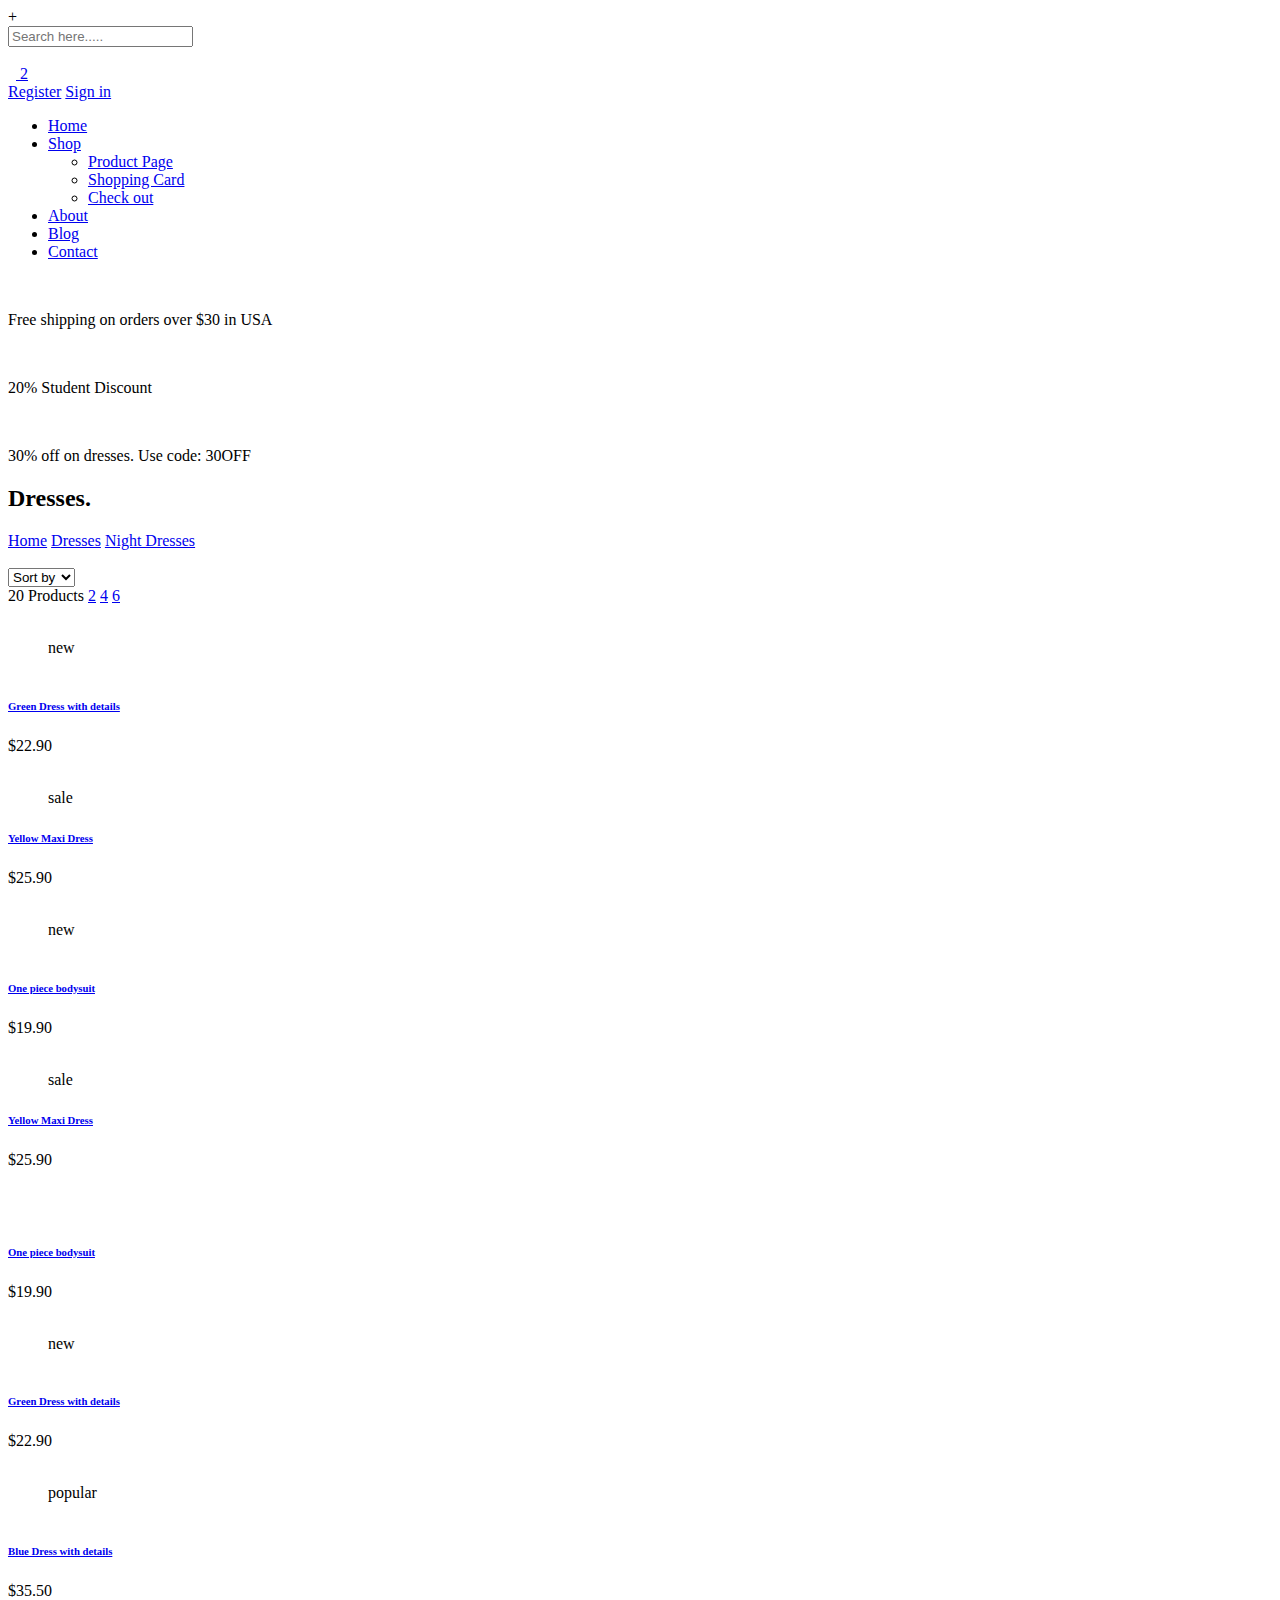
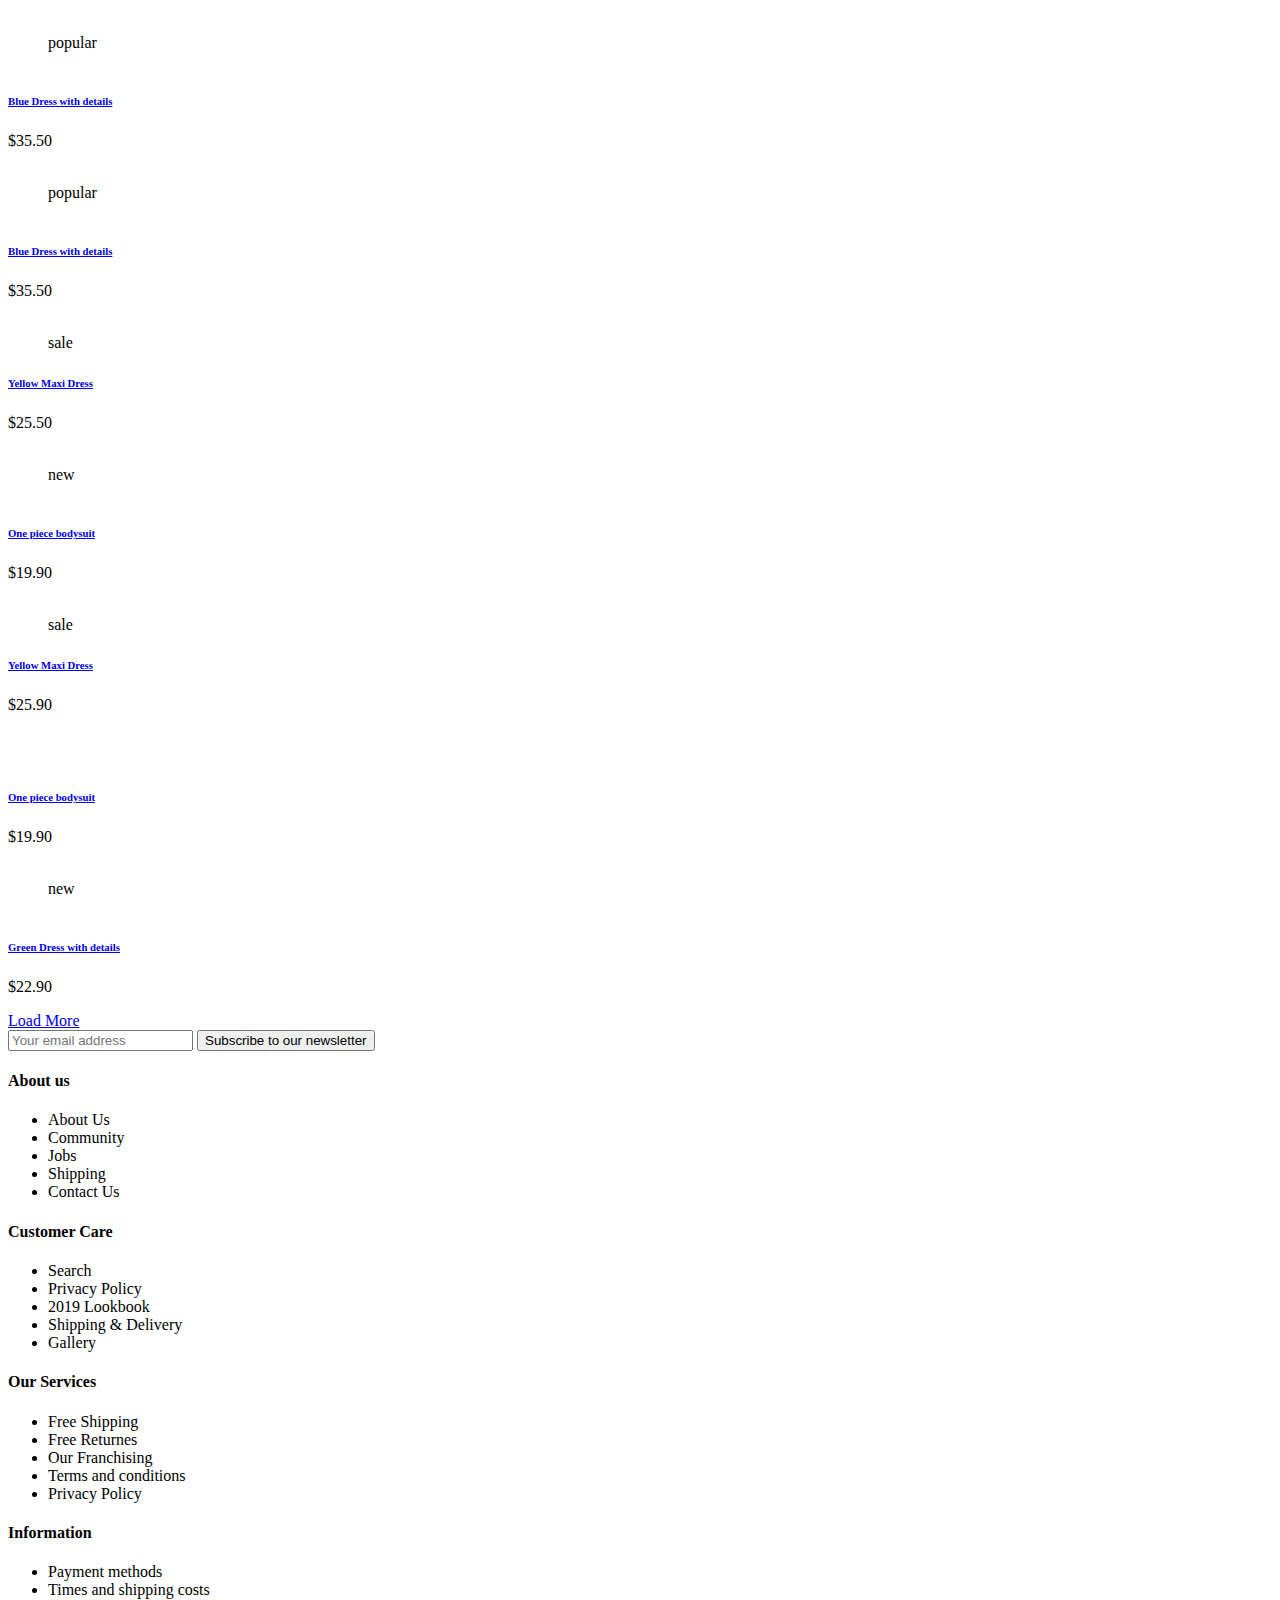
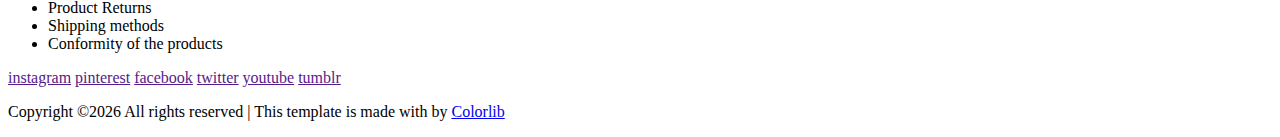
==== categories.html @ 12ed1956 "Merge pull request #2 from Hai-TranC1019i1/hai" ====
<!DOCTYPE html>
<html lang="zxx">

<head>
    <meta charset="UTF-8">
    <meta name="description" content="Yoga Studio Template">
    <meta name="keywords" content="Yoga, unica, creative, html">
    <meta name="viewport" content="width=device-width, initial-scale=1.0">
    <meta http-equiv="X-UA-Compatible" content="ie=edge">
    <title>Violet | Template</title>

    <!-- Google Font -->
    <link href="https://fonts.googleapis.com/css?family=Amatic+SC:400,700&display=swap" rel="stylesheet">
    <link href="https://fonts.googleapis.com/css?family=Montserrat:100,200,300,400,500,600,700,800,900&display=swap"
        rel="stylesheet">

    <!-- Css Styles -->
    <link rel="stylesheet" href="css/bootstrap.min.css" type="text/css">
    <link rel="stylesheet" href="css/font-awesome.min.css" type="text/css">
    <link rel="stylesheet" href="css/nice-select.css" type="text/css">
    <link rel="stylesheet" href="css/owl.carousel.min.css" type="text/css">
    <link rel="stylesheet" href="css/magnific-popup.css" type="text/css">
    <link rel="stylesheet" href="css/slicknav.min.css" type="text/css">
    <link rel="stylesheet" href="css/style.css" type="text/css">
</head>

<body>
    <!-- Page Preloder -->
    <div id="preloder">
        <div class="loader"></div>
    </div>
    
   <!-- Search model -->
	<div class="search-model">
		<div class="h-100 d-flex align-items-center justify-content-center">
			<div class="search-close-switch">+</div>
			<form class="search-model-form">
				<input type="text" id="search-input" placeholder="Search here.....">
			</form>
		</div>
	</div>
	<!-- Search model end -->

    <!-- Header Section Begin -->
    <header class="header-section">
        <div class="container-fluid">
            <div class="inner-header">
                <div class="logo">
                    <a href="view/product/home.php"><img src="img/logo.png" alt=""></a>
                </div>
                <div class="header-right">
                    <img src="img/icons/search.png" alt="" class="search-trigger">
                    <img src="img/icons/man.png" alt="">
                    <a href="#">
                        <img src="img/icons/bag.png" alt="">
                        <span>2</span>
                    </a>
                </div>
                <div class="user-access">
                    <a href="#">Register</a>
                    <a href="#" class="in">Sign in</a>
                </div>
                <nav class="main-menu mobile-menu">
                    <ul>
                        <li><a href="view/product/home.php">Home</a></li>
                        <li><a href="./categories.html">Shop</a>
                            <ul class="sub-menu">
                                <li><a href="product-page.html">Product Page</a></li>
                                <li><a href="shopping-cart.html">Shopping Card</a></li>
                                <li><a href="check-out.html">Check out</a></li>
                            </ul>
                        </li>
                        <li><a href="./product-page.html">About</a></li>
                        <li><a href="./check-out.html">Blog</a></li>
                        <li><a href="./contact.html">Contact</a></li>
                    </ul>
                </nav>
            </div>
        </div>
    </header>
    <!-- Header Info Begin -->
    <div class="header-info">
        <div class="container-fluid">
            <div class="row">
                <div class="col-md-4">
                    <div class="header-item">
                        <img src="img/icons/delivery.png" alt="">
                        <p>Free shipping on orders over $30 in USA</p>
                    </div>
                </div>
                <div class="col-md-4 text-left text-lg-center">
                    <div class="header-item">
                        <img src="img/icons/voucher.png" alt="">
                        <p>20% Student Discount</p>
                    </div>
                </div>
                <div class="col-md-4 text-left text-xl-right">
                    <div class="header-item">
                    <img src="img/icons/sales.png" alt="">
                    <p>30% off on dresses. Use code: 30OFF</p>
                </div>
                </div>
            </div>
        </div>
    </div>
    <!-- Header Info End -->
    <!-- Header End -->

    <!-- Page Add Section Begin -->
    <section class="page-add">
        <div class="container">
            <div class="row">
                <div class="col-lg-4">
                    <div class="page-breadcrumb">
                        <h2>Dresses<span>.</span></h2>
                        <a href="#">Home</a>
                        <a href="#">Dresses</a>
                        <a class="active" href="#">Night Dresses</a>
                    </div>
                </div>
                <div class="col-lg-8">
                    <img src="img/add.jpg" alt="">
                </div>
            </div>
        </div>
    </section>
    <!-- Page Add Section End -->

    <!-- Categories Page Section Begin -->
    <section class="categories-page spad">
        <div class="container">
            <div class="categories-controls">
                <div class="row">
                    <div class="col-lg-12">
                        <div class="categories-filter">
                            <div class="cf-left">
                                <form action="#">
                                    <select class="sort">
                                        <option value="">Sort by</option>
                                        <option value="">Orders</option>
                                        <option value="">Newest</option>
                                        <option value="">Price</option>
                                    </select>
                                </form>
                            </div>
                            <div class="cf-right">
                                <span>20 Products</span>
                                <a href="#">2</a>
                                <a href="#" class="active">4</a>
                                <a href="#">6</a>
                            </div>
                        </div>
                    </div>
                </div>
            </div>
            <div class="row">
                <div class="col-lg-6 col-md-6">
                    <div class="single-product-item">
                        <figure>
                            <img src="img/products/img-9.jpg" alt="">
                            <div class="p-status">new</div>
                            <div class="hover-icon">
                                <a href="img/products/img-9.jpg" class="pop-up"><img src="img/icons/zoom-plus.png"
                                        alt=""></a>
                            </div>
                        </figure>
                        <div class="product-text">
                            <a href="#">
                                <h6>Green Dress with details</h6>
                            </a>
                            <p>$22.90</p>
                        </div>
                    </div>
                </div>
                <div class="col-lg-6 col-md-6">
                    <div class="row">
                        <div class="col-lg-6 col-md-6">
                            <div class="single-product-item">
                                <figure>
                                    <img src="img/products/img-2.jpg" alt="">
                                    <div class="p-status sale">sale</div>
                                </figure>
                                <div class="product-text">
                                    <a href="#">
                                        <h6>Yellow Maxi Dress</h6>
                                    </a>
                                    <p>$25.90</p>
                                </div>
                            </div>
                        </div>
                        <div class="col-lg-6 col-md-6">
                            <div class="single-product-item">
                                <figure>
                                    <img src="img/products/img-3.jpg" alt="">
                                    <div class="p-status">new</div>
                                    <div class="hover-icon">
                                        <a href="img/products/img-3.jpg" class="pop-up"><img
                                                src="img/icons/zoom-plus.png" alt=""></a>
                                    </div>
                                </figure>
                                <div class="product-text">
                                    <a href="#">
                                        <h6>One piece bodysuit</h6>
                                    </a>
                                    <p>$19.90</p>
                                </div>
                            </div>
                        </div>
                        <div class="col-lg-6 col-md-6">
                            <div class="single-product-item">
                                <figure>
                                    <img src="img/products/img-6.jpg" alt="">
                                    <div class="p-status sale">sale</div>
                                </figure>
                                <div class="product-text">
                                    <a href="#">
                                        <h6>Yellow Maxi Dress</h6>
                                    </a>
                                    <p>$25.90</p>
                                </div>
                            </div>
                        </div>
                        <div class="col-lg-6 col-md-6">
                            <div class="single-product-item">
                                <figure>
                                    <img src="img/products/img-1.jpg" alt="">
                                    <div class="hover-icon">
                                        <a href="img/products/img-1.jpg" class="pop-up"><img
                                                src="img/icons/zoom-plus.png" alt=""></a>
                                    </div>
                                </figure>
                                <div class="product-text">
                                    <a href="#">
                                        <h6>One piece bodysuit</h6>
                                    </a>
                                    <p>$19.90</p>
                                </div>
                            </div>
                        </div>
                    </div>
                </div>
                <div class="col-lg-3 col-md-6">
                    <div class="single-product-item">
                        <figure>
                            <img src="img/products/img-5.jpg" alt="">
                            <div class="p-status">new</div>
                            <div class="hover-icon">
                                <a href="img/products/img-5.jpg" class="pop-up"><img src="img/icons/zoom-plus.png"
                                        alt=""></a>
                            </div>
                        </figure>
                        <div class="product-text">
                            <a href="#">
                                <h6>Green Dress with details</h6>
                            </a>
                            <p>$22.90</p>
                        </div>
                    </div>
                </div>
                <div class="col-lg-3 col-md-6">
                    <div class="single-product-item">
                        <figure>
                            <img src="img/products/img-4.jpg" alt="">
                            <div class="p-status popular">popular</div>
                            <div class="hover-icon">
                                <a href="img/products/img-4.jpg" class="pop-up"><img src="img/icons/zoom-plus.png"
                                        alt=""></a>
                            </div>
                        </figure>
                        <div class="product-text">
                            <a href="#">
                                <h6>Blue Dress with details</h6>
                            </a>
                            <p>$35.50</p>
                        </div>
                    </div>
                </div>
                <div class="col-lg-3 col-md-6">
                    <div class="single-product-item">
                        <figure>
                            <img src="img/products/img-8.jpg" alt="">
                            <div class="p-status popular">popular</div>
                            <div class="hover-icon">
                                <a href="img/products/img-8.jpg" class="pop-up"><img src="img/icons/zoom-plus.png"
                                        alt=""></a>
                            </div>
                        </figure>
                        <div class="product-text">
                            <a href="#">
                                <h6>Blue Dress with details</h6>
                            </a>
                            <p>$35.50</p>
                        </div>
                    </div>
                </div>
                <div class="col-lg-3 col-md-6">
                    <div class="single-product-item">
                        <figure>
                            <img src="img/products/img-10.jpg" alt="">
                            <div class="p-status popular">popular</div>
                            <div class="hover-icon">
                                <a href="img/products/img-10.jpg" class="pop-up"><img src="img/icons/zoom-plus.png"
                                        alt=""></a>
                            </div>
                        </figure>
                        <div class="product-text">
                            <a href="#">
                                <h6>Blue Dress with details</h6>
                            </a>
                            <p>$35.50</p>
                        </div>
                    </div>
                </div>
                <div class="col-lg-6 col-md-6">
                    <div class="row">
                        <div class="col-lg-6 col-md-6">
                            <div class="single-product-item">
                                <figure>
                                    <img src="img/products/img-11.jpg" alt="">
                                    <div class="p-status sale">sale</div>
                                </figure>
                                <div class="product-text">
                                    <a href="#">
                                        <h6>Yellow Maxi Dress</h6>
                                    </a>
                                    <p>$25.50</p>
                                </div>
                            </div>
                        </div>
                        <div class="col-lg-6 col-md-6">
                            <div class="single-product-item">
                                <figure>
                                    <img src="img/products/img-12.jpg" alt="">
                                    <div class="p-status">new</div>
                                    <div class="hover-icon">
                                        <a href="img/products/img-12.jpg" class="pop-up"><img
                                                src="img/icons/zoom-plus.png" alt=""></a>
                                    </div>
                                </figure>
                                <div class="product-text">
                                    <a href="#">
                                        <h6>One piece bodysuit</h6>
                                    </a>
                                    <p>$19.90</p>
                                </div>
                            </div>
                        </div>
                        <div class="col-lg-6 col-md-6">
                            <div class="single-product-item">
                                <figure>
                                    <img src="img/products/img-14.jpg" alt="">
                                    <div class="p-status sale">sale</div>
                                </figure>
                                <div class="product-text">
                                    <a href="#">
                                        <h6>Yellow Maxi Dress</h6>
                                    </a>
                                    <p>$25.90</p>
                                </div>
                            </div>
                        </div>
                        <div class="col-lg-6 col-md-6">
                            <div class="single-product-item">
                                <figure>
                                    <img src="img/products/img-15.jpg" alt="">
                                    <div class="hover-icon">
                                        <a href="img/products/img-15.jpg" class="pop-up"><img
                                                src="img/icons/zoom-plus.png" alt=""></a>
                                    </div>
                                </figure>
                                <div class="product-text">
                                    <a href="#">
                                        <h6>One piece bodysuit</h6>
                                    </a>
                                    <p>$19.90</p>
                                </div>
                            </div>
                        </div>
                    </div>
                </div>
                <div class="col-lg-6 col-md-6">
                    <div class="single-product-item">
                        <figure>
                            <img src="img/products/img-13.jpg" alt="">
                            <div class="p-status">new</div>
                            <div class="hover-icon">
                                <a href="img/products/img-13.jpg" class="pop-up"><img src="img/icons/zoom-plus.png"
                                        alt=""></a>
                            </div>
                        </figure>
                        <div class="product-text">
                            <a href="#">
                                <h6>Green Dress with details</h6>
                            </a>
                            <p>$22.90</p>
                        </div>
                    </div>
                </div>
            </div>
            <div class="more-product">
                <div class="row">
                    <div class="col-lg-12 text-center">
                        <a href="#" class="primary-btn">Load More</a>
                    </div>
                </div>
            </div>
        </div>
    </section>
    <!-- Categories Page Section End -->

    <!-- Footer Section Begin -->
    <footer class="footer-section spad">
        <div class="container">
            <div class="newslatter-form">
                <div class="row">
                    <div class="col-lg-12">
                        <form action="#">
                            <input type="text" placeholder="Your email address">
                            <button type="submit">Subscribe to our newsletter</button>
                        </form>
                    </div>
                </div>
            </div>
            <div class="footer-widget">
                <div class="row">
                    <div class="col-lg-3 col-sm-6">
                        <div class="single-footer-widget">
                            <h4>About us</h4>
                            <ul>
                                <li>About Us</li>
                                <li>Community</li>
                                <li>Jobs</li>
                                <li>Shipping</li>
                                <li>Contact Us</li>
                            </ul>
                        </div>
                    </div>
                    <div class="col-lg-3 col-sm-6">
                        <div class="single-footer-widget">
                            <h4>Customer Care</h4>
                            <ul>
                                <li>Search</li>
                                <li>Privacy Policy</li>
                                <li>2019 Lookbook</li>
                                <li>Shipping & Delivery</li>
                                <li>Gallery</li>
                            </ul>
                        </div>
                    </div>
                    <div class="col-lg-3 col-sm-6">
                        <div class="single-footer-widget">
                            <h4>Our Services</h4>
                            <ul>
                                <li>Free Shipping</li>
                                <li>Free Returnes</li>
                                <li>Our Franchising</li>
                                <li>Terms and conditions</li>
                                <li>Privacy Policy</li>
                            </ul>
                        </div>
                    </div>
                    <div class="col-lg-3 col-sm-6">
                        <div class="single-footer-widget">
                            <h4>Information</h4>
                            <ul>
                                <li>Payment methods</li>
                                <li>Times and shipping costs</li>
                                <li>Product Returns</li>
                                <li>Shipping methods</li>
                                <li>Conformity of the products</li>
                            </ul>
                        </div>
                    </div>
                </div>
            </div>
        </div>
        <div class="social-links-warp">
			<div class="container">
				<div class="social-links">
					<a href="" class="instagram"><i class="fa fa-instagram"></i><span>instagram</span></a>
					<a href="" class="pinterest"><i class="fa fa-pinterest"></i><span>pinterest</span></a>
					<a href="" class="facebook"><i class="fa fa-facebook"></i><span>facebook</span></a>
					<a href="" class="twitter"><i class="fa fa-twitter"></i><span>twitter</span></a>
					<a href="" class="youtube"><i class="fa fa-youtube"></i><span>youtube</span></a>
					<a href="" class="tumblr"><i class="fa fa-tumblr-square"></i><span>tumblr</span></a>
				</div>
			</div>

<div class="container text-center pt-5">
                <p><!-- Link back to Colorlib can't be removed. Template is licensed under CC BY 3.0. -->
  Copyright &copy;<script>document.write(new Date().getFullYear());</script> All rights reserved | This template is made with <i class="icon-heart color-danger" aria-hidden="true"></i> by <a href="https://colorlib.com" target="_blank">Colorlib</a>
  <!-- Link back to Colorlib can't be removed. Template is licensed under CC BY 3.0. --></p>
            </div>


		</div>
    </footer>
    <!-- Footer Section End -->

    <!-- Js Plugins -->
    <script src="js/jquery-3.3.1.min.js"></script>
    <script src="js/bootstrap.min.js"></script>
    <script src="js/jquery.magnific-popup.min.js"></script>
    <script src="js/jquery.slicknav.js"></script>
    <script src="js/owl.carousel.min.js"></script>
    <script src="js/jquery.nice-select.min.js"></script>
    <script src="js/mixitup.min.js"></script>
    <script src="js/main.js"></script>
</body>

</html>
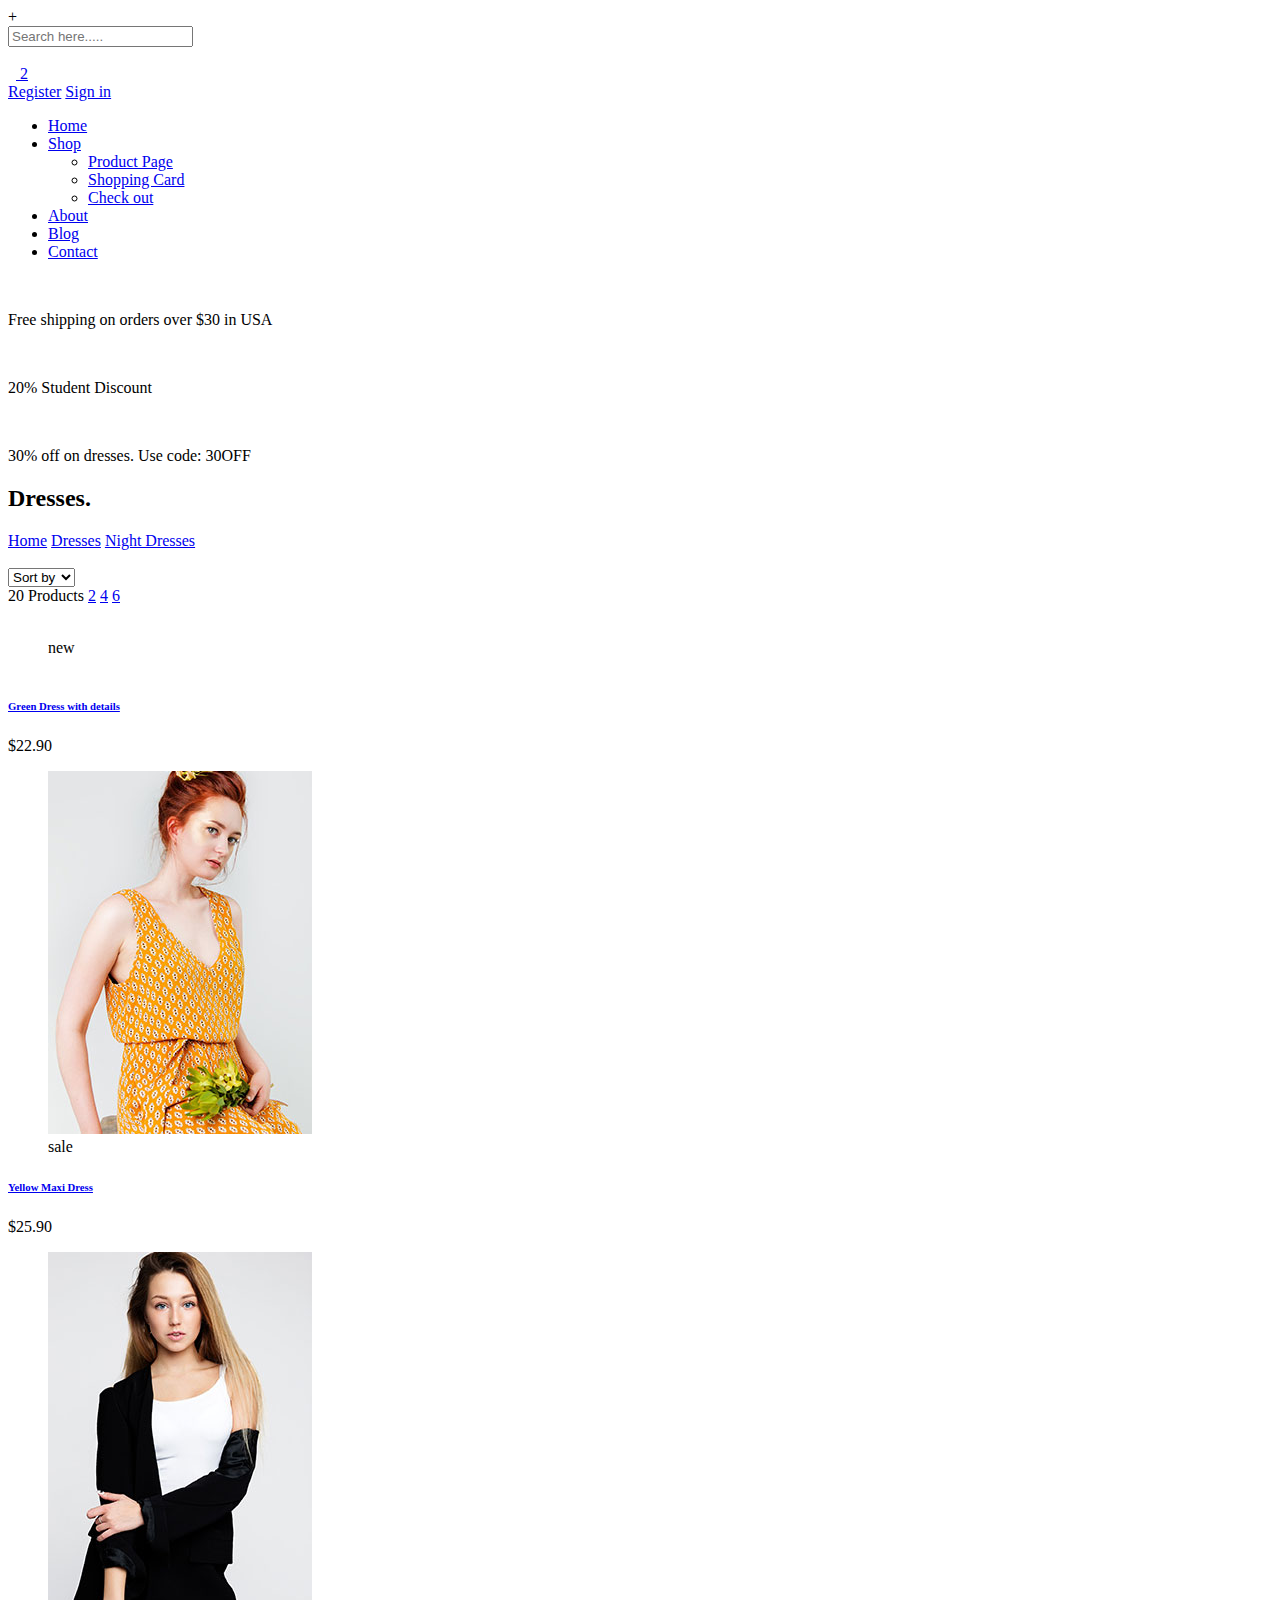
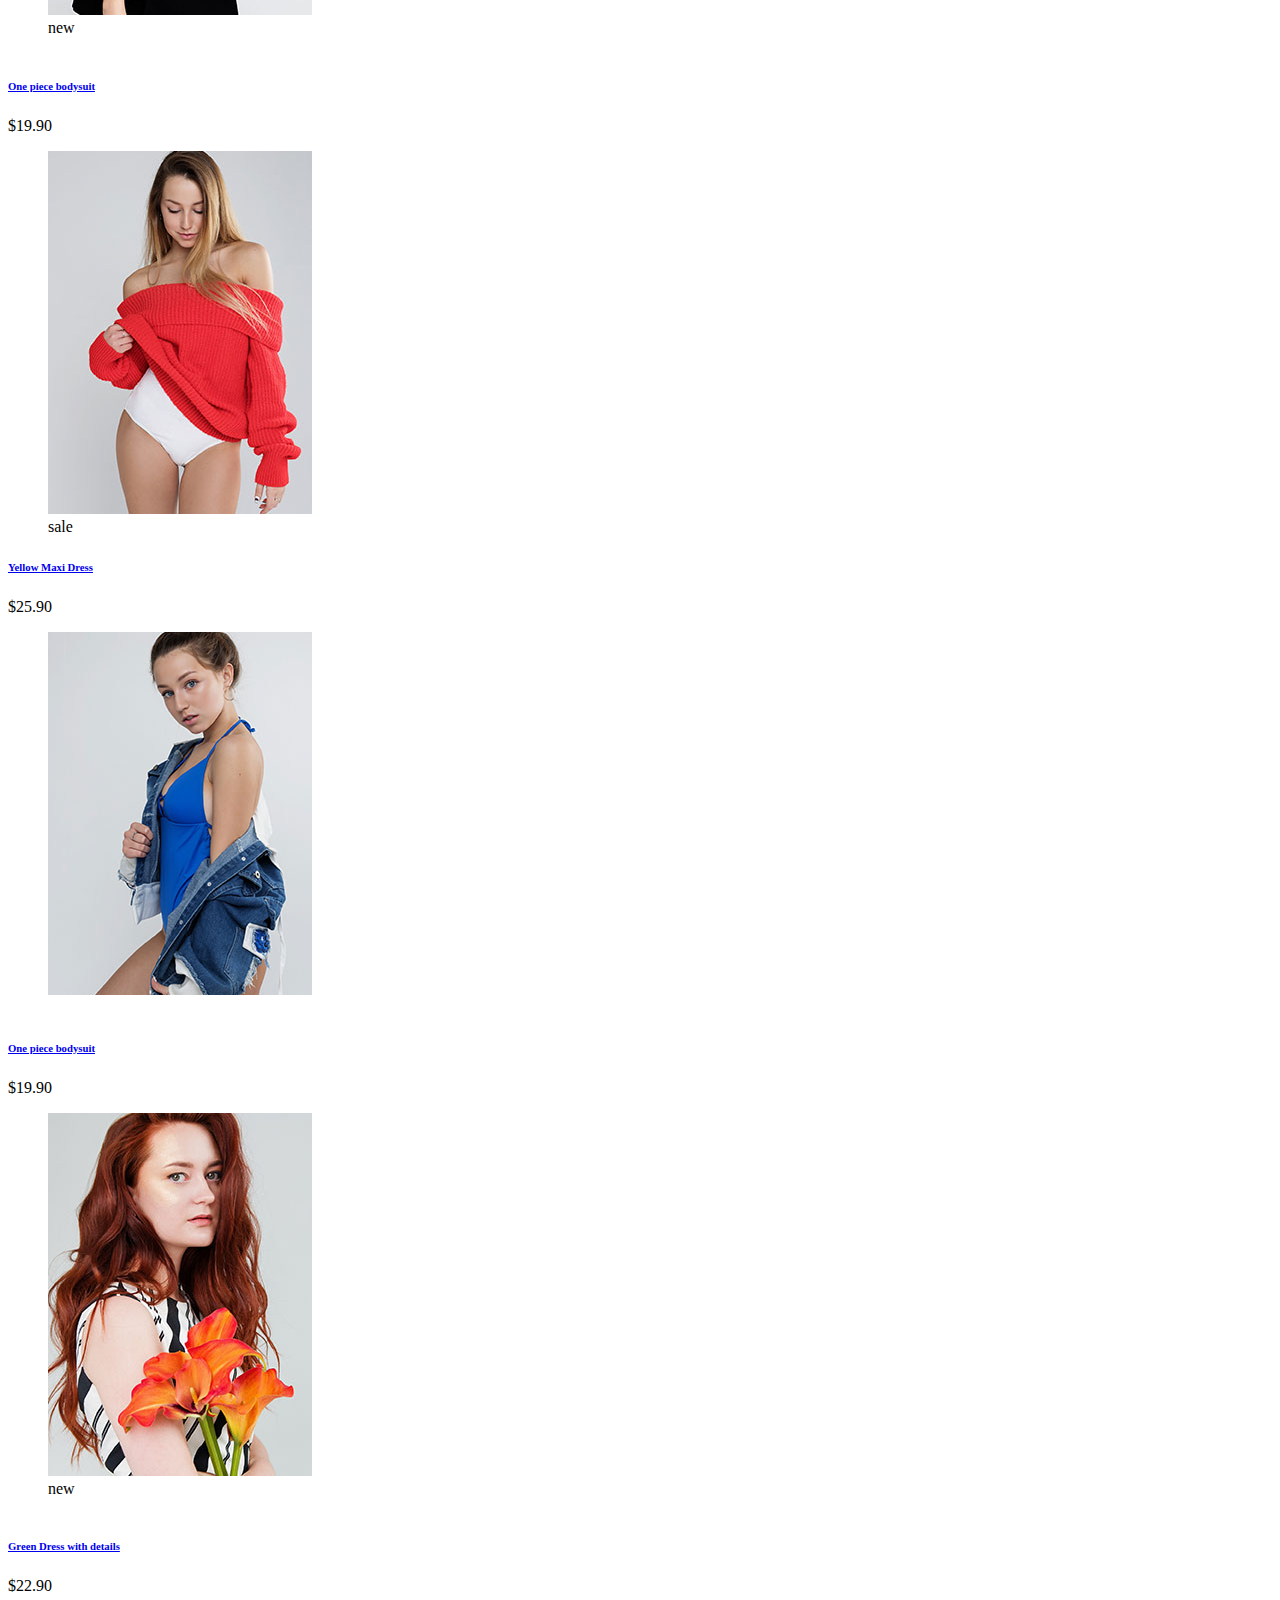
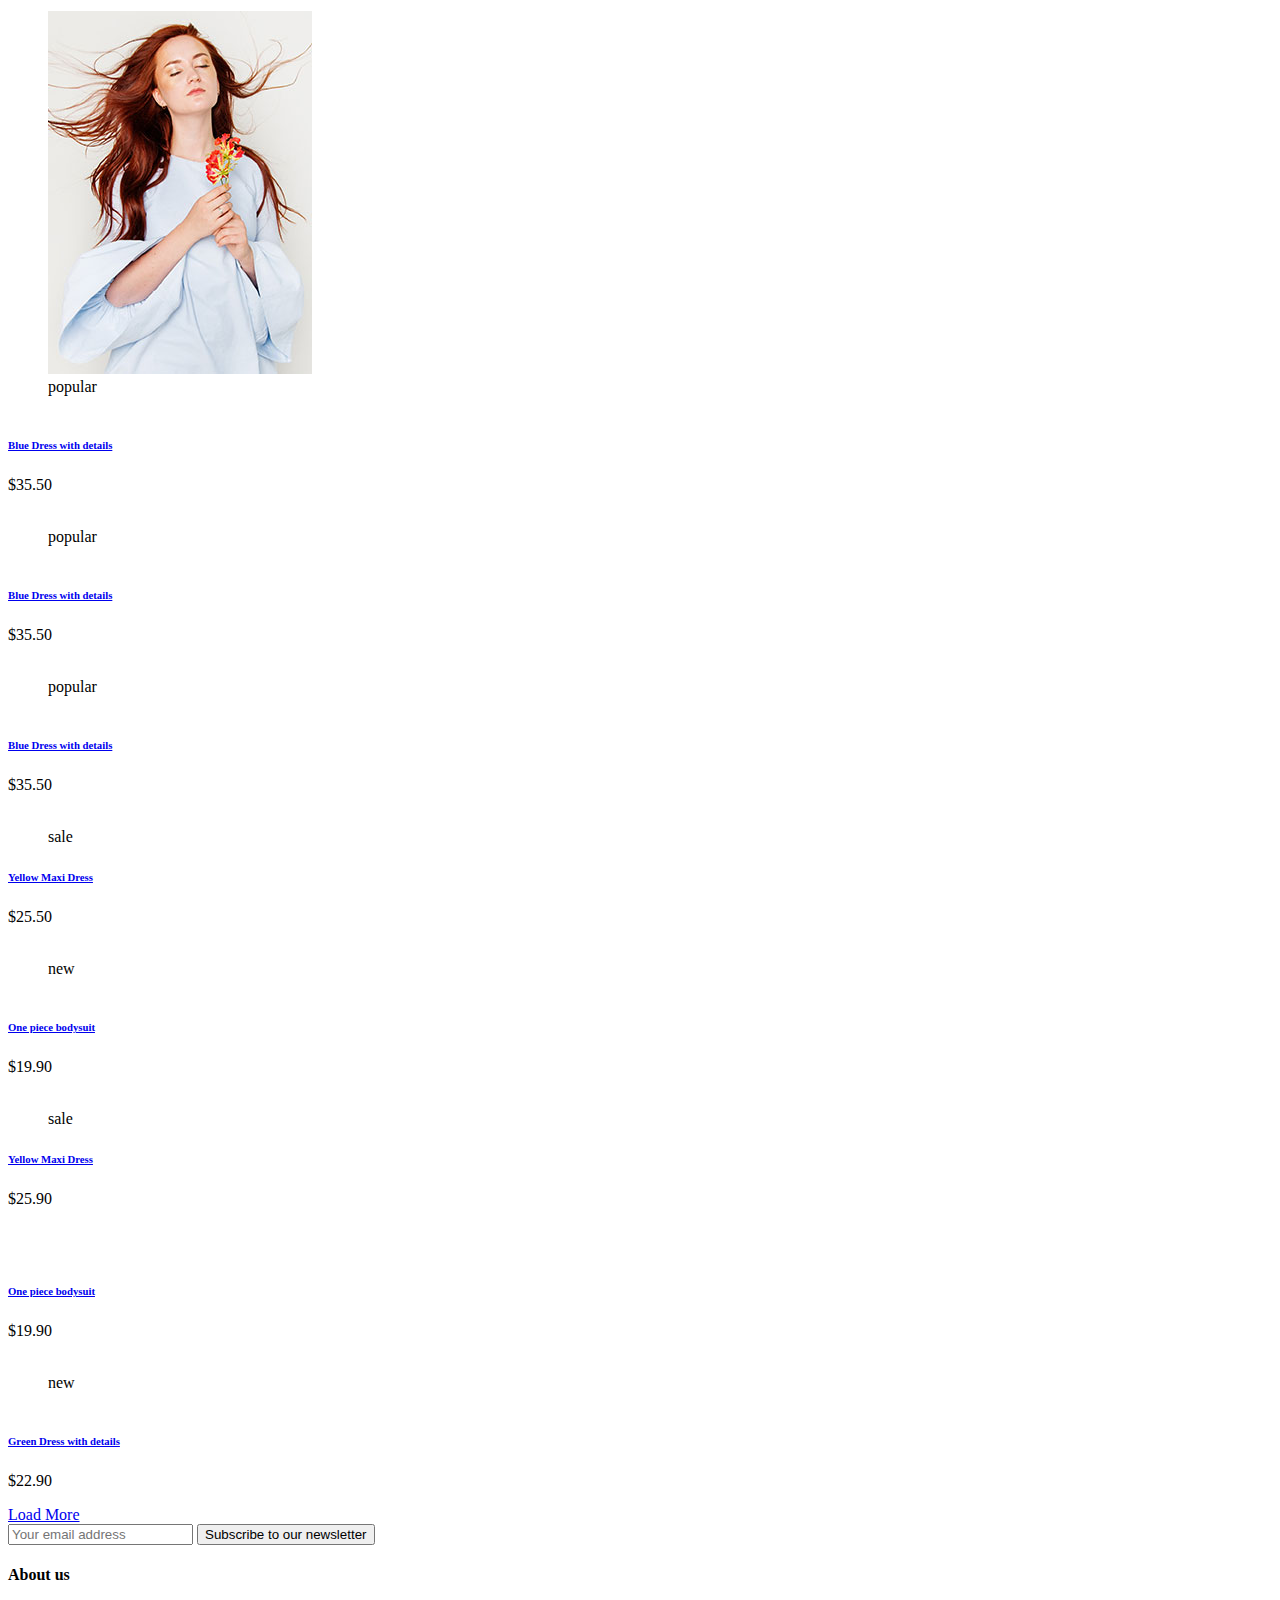
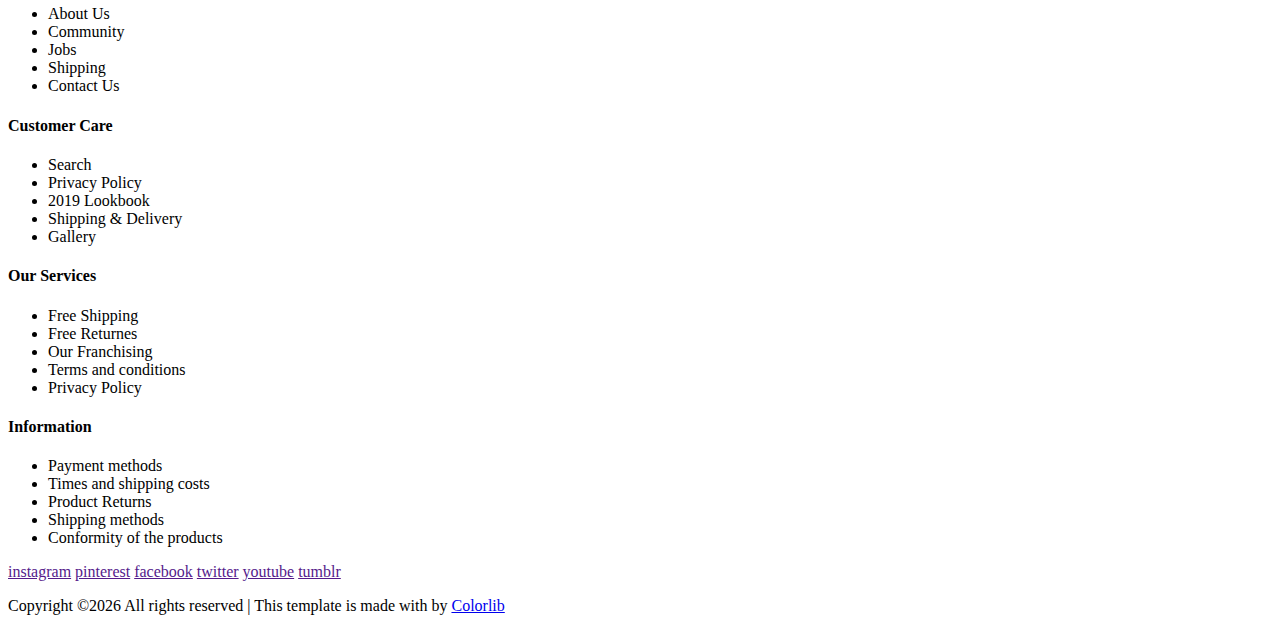
==== commit f895af3e: "Merge pull request #4 from Hai-TranC1019i1/hai" ====
--- a/categories.html
+++ b/categories.html
@@ -46,7 +46,7 @@
         <div class="container-fluid">
             <div class="inner-header">
                 <div class="logo">
-                    <a href="view/product/home.php"><img src="img/logo.png" alt=""></a>
+                    <a href="home.php"><img src="img/logo.png" alt=""></a>
                 </div>
                 <div class="header-right">
                     <img src="img/icons/search.png" alt="" class="search-trigger">
@@ -62,7 +62,7 @@
                 </div>
                 <nav class="main-menu mobile-menu">
                     <ul>
-                        <li><a href="view/product/home.php">Home</a></li>
+                        <li><a href="home.php">Home</a></li>
                         <li><a href="./categories.html">Shop</a>
                             <ul class="sub-menu">
                                 <li><a href="product-page.html">Product Page</a></li>
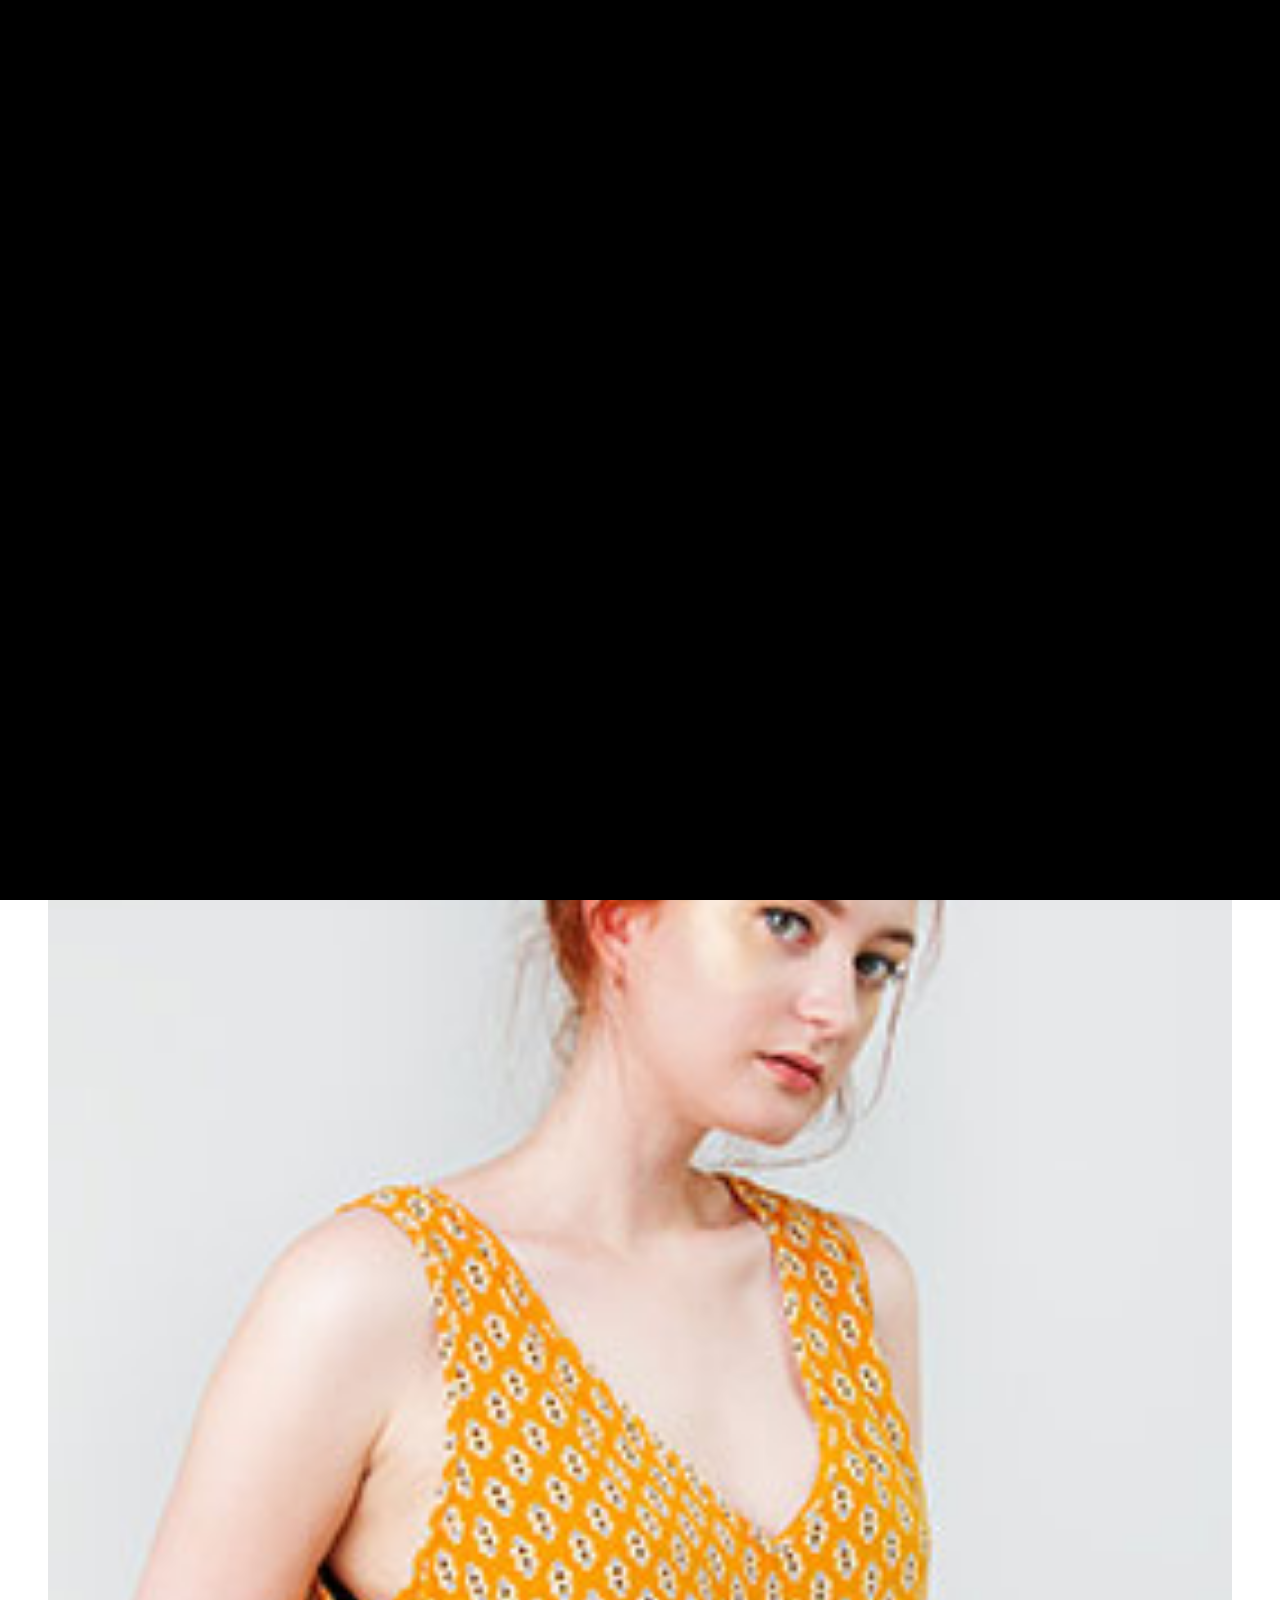
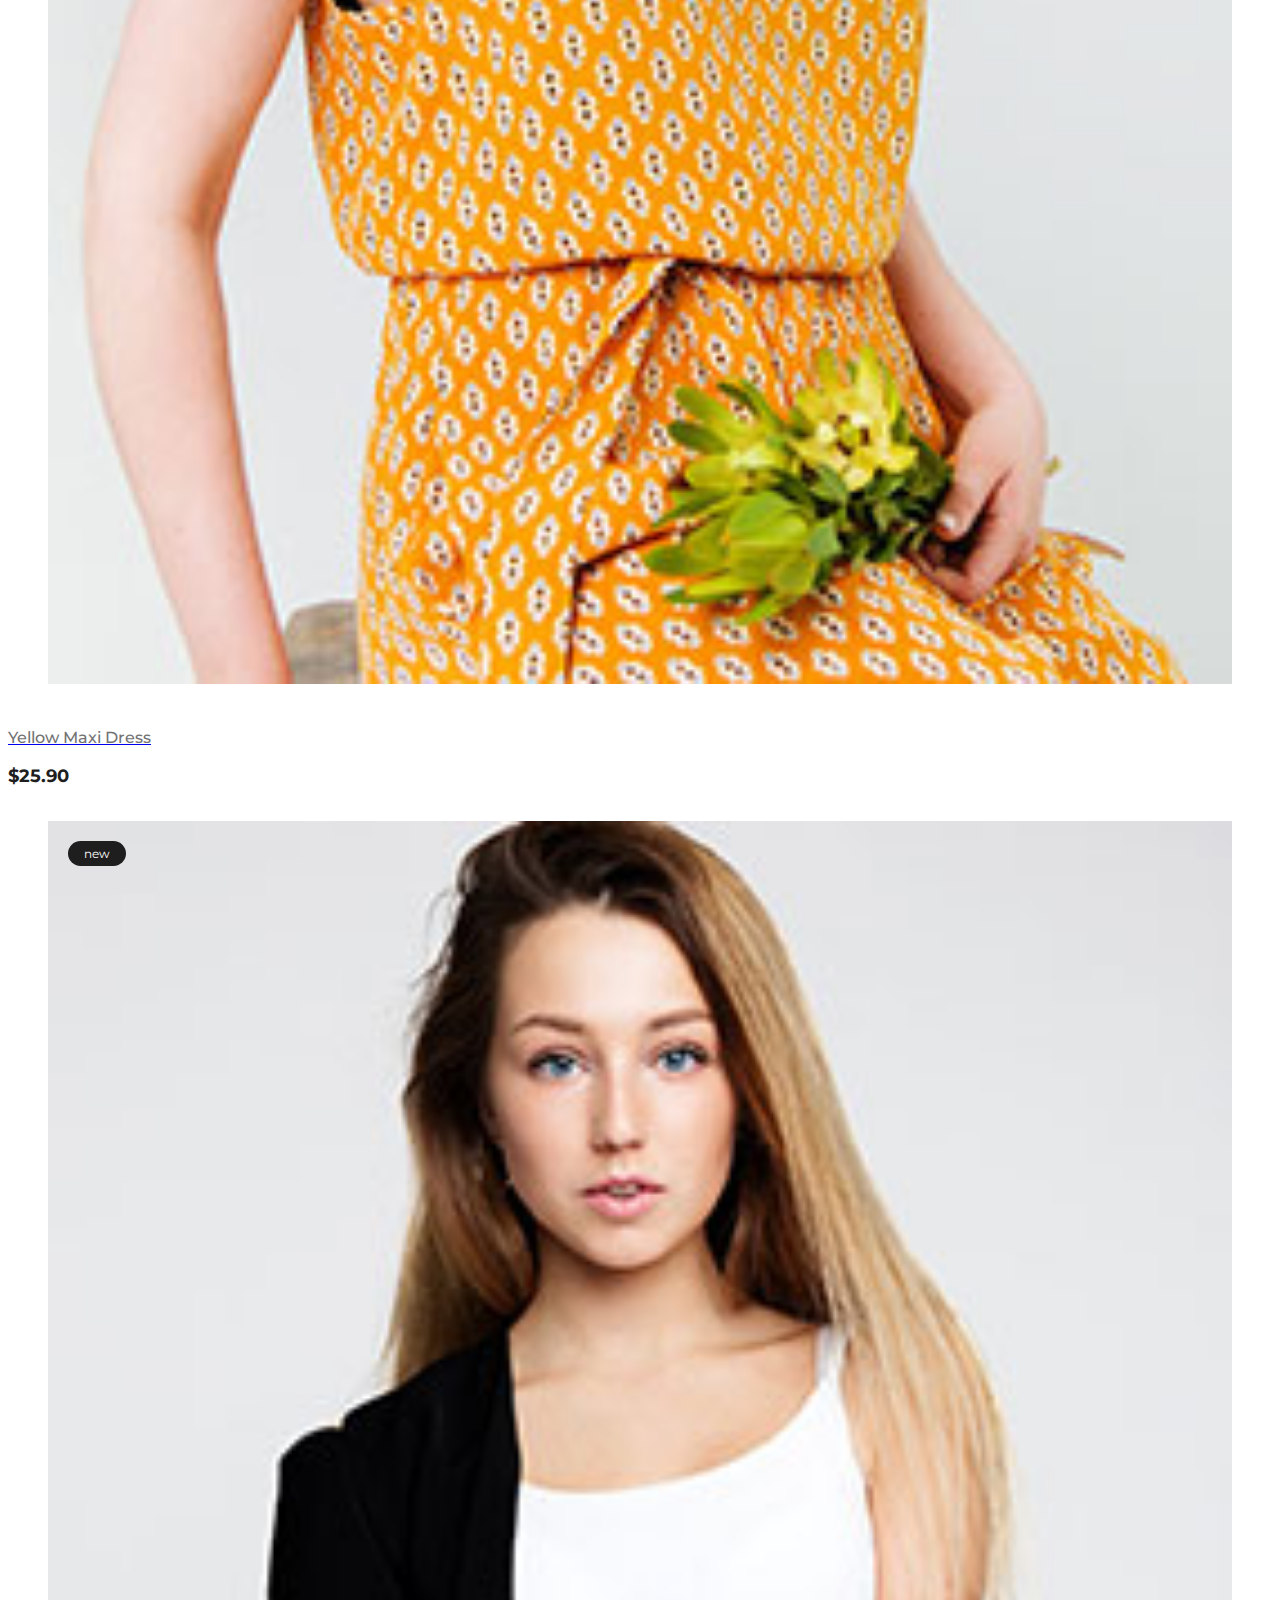
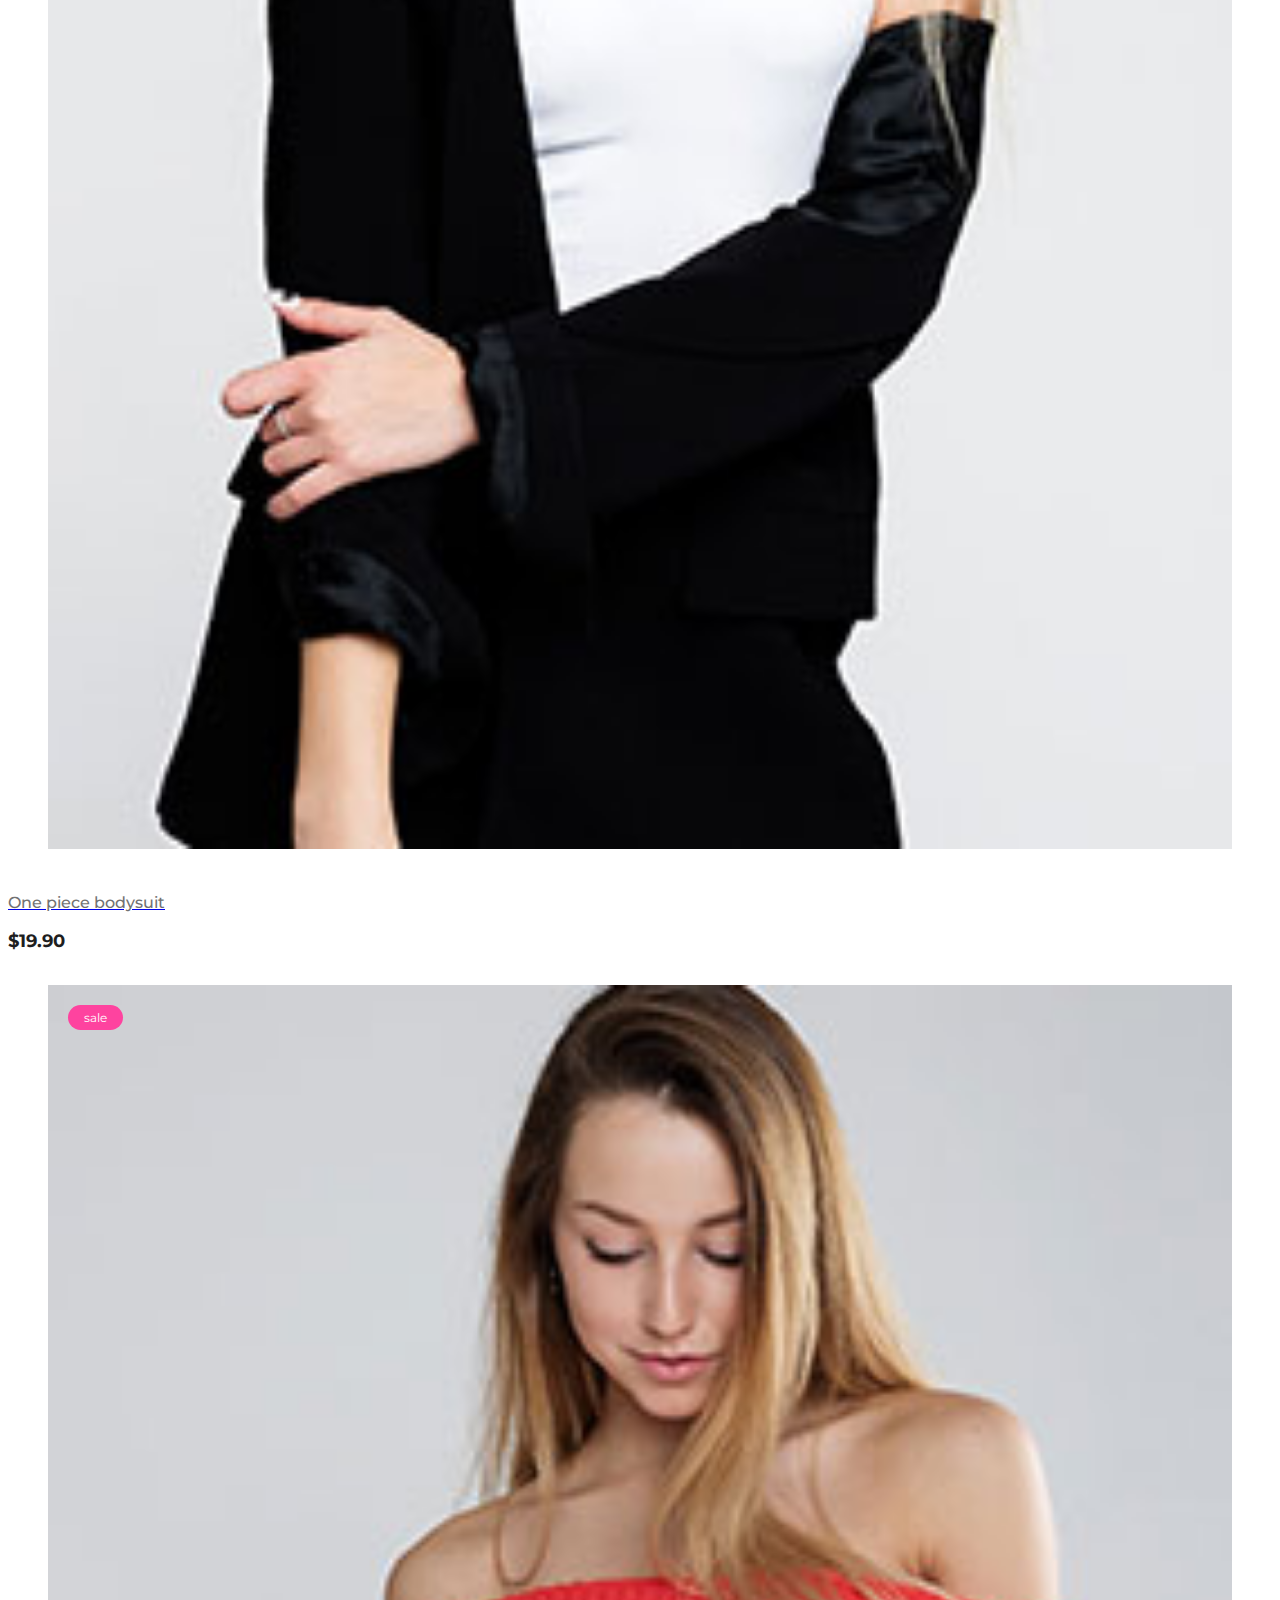
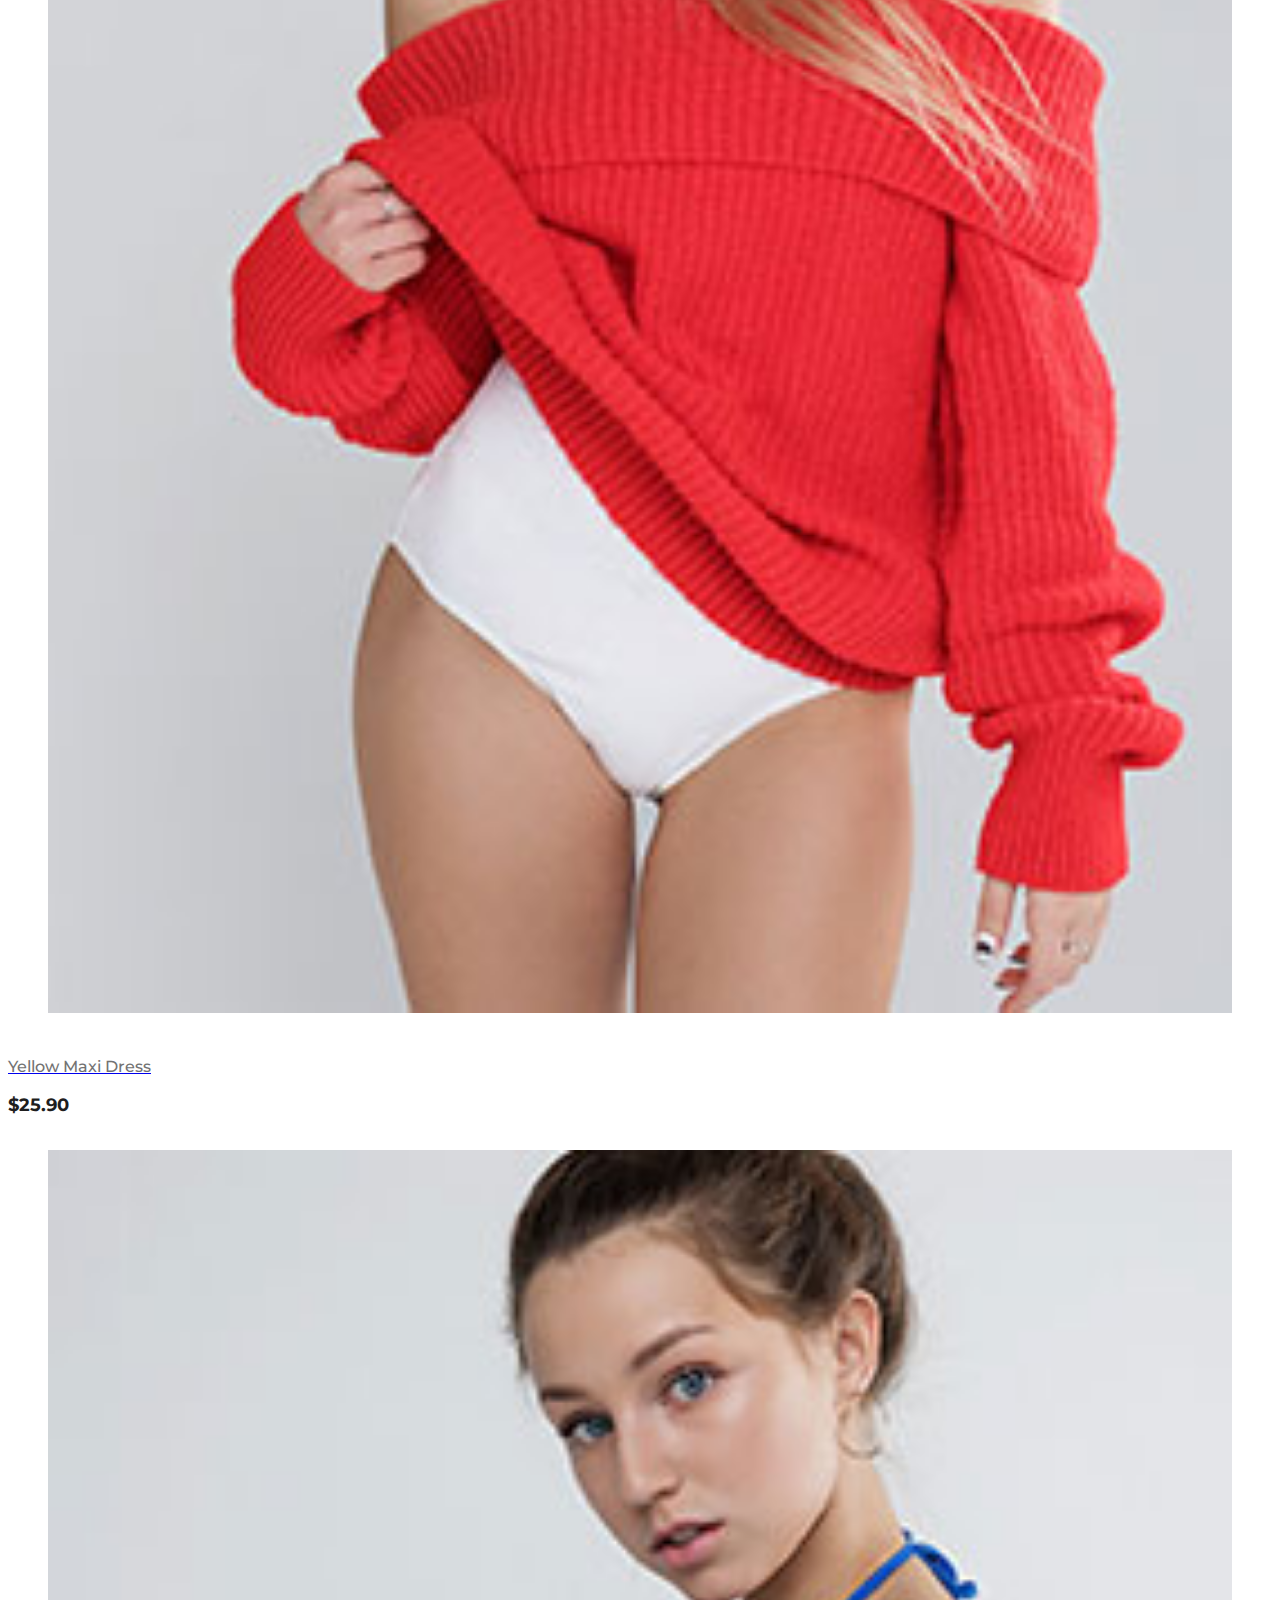
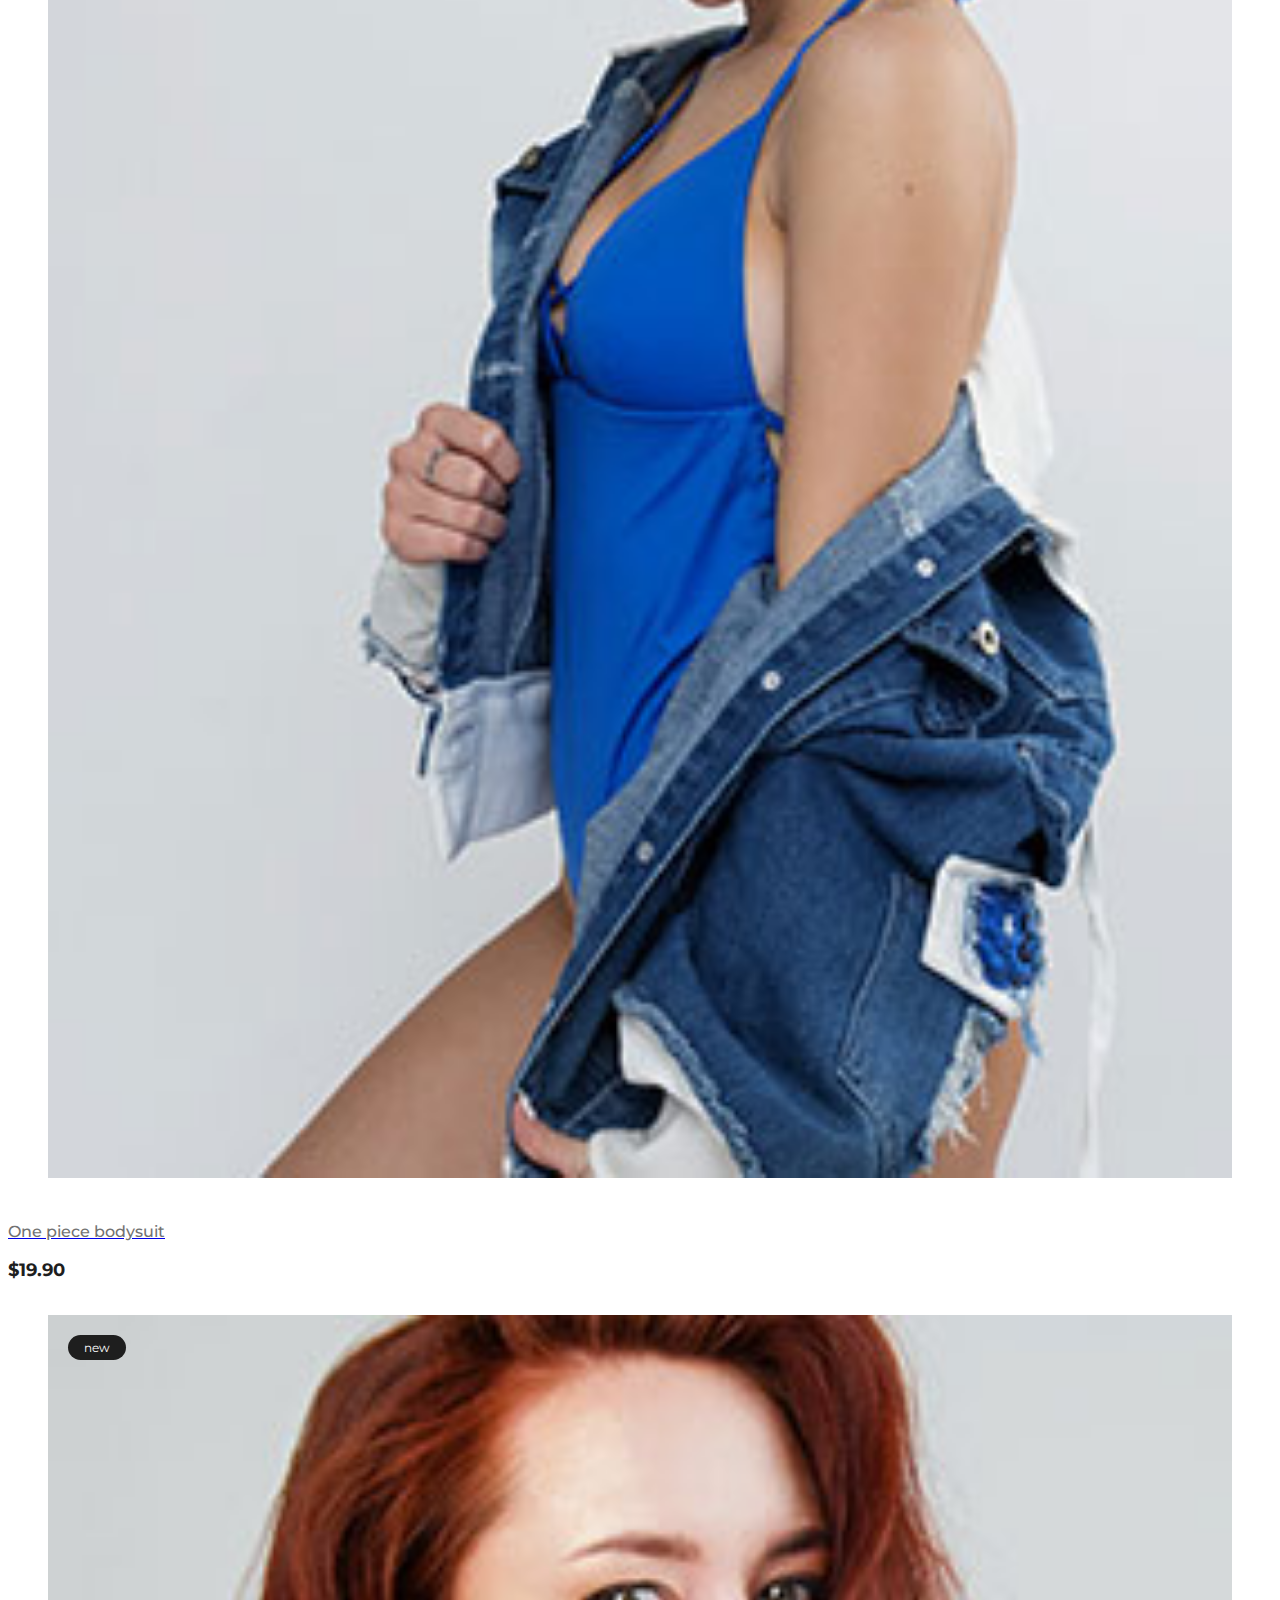
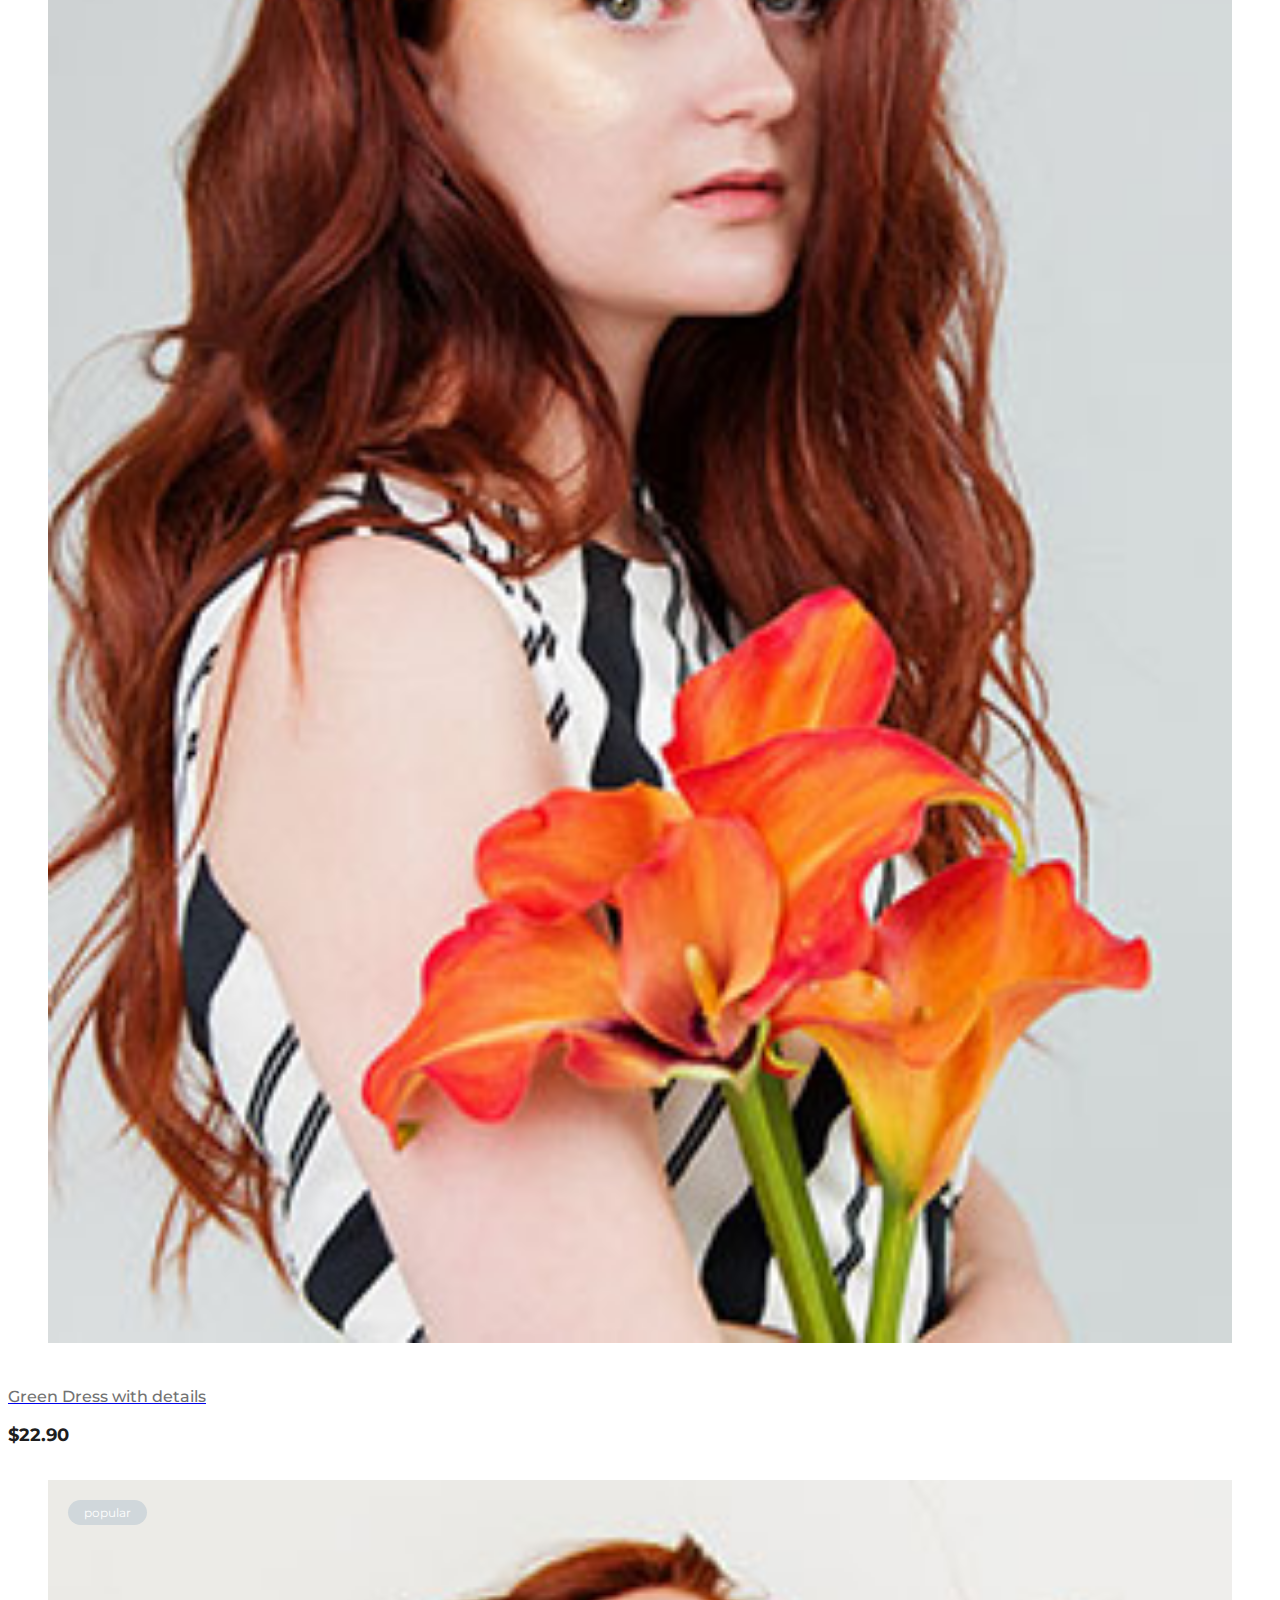
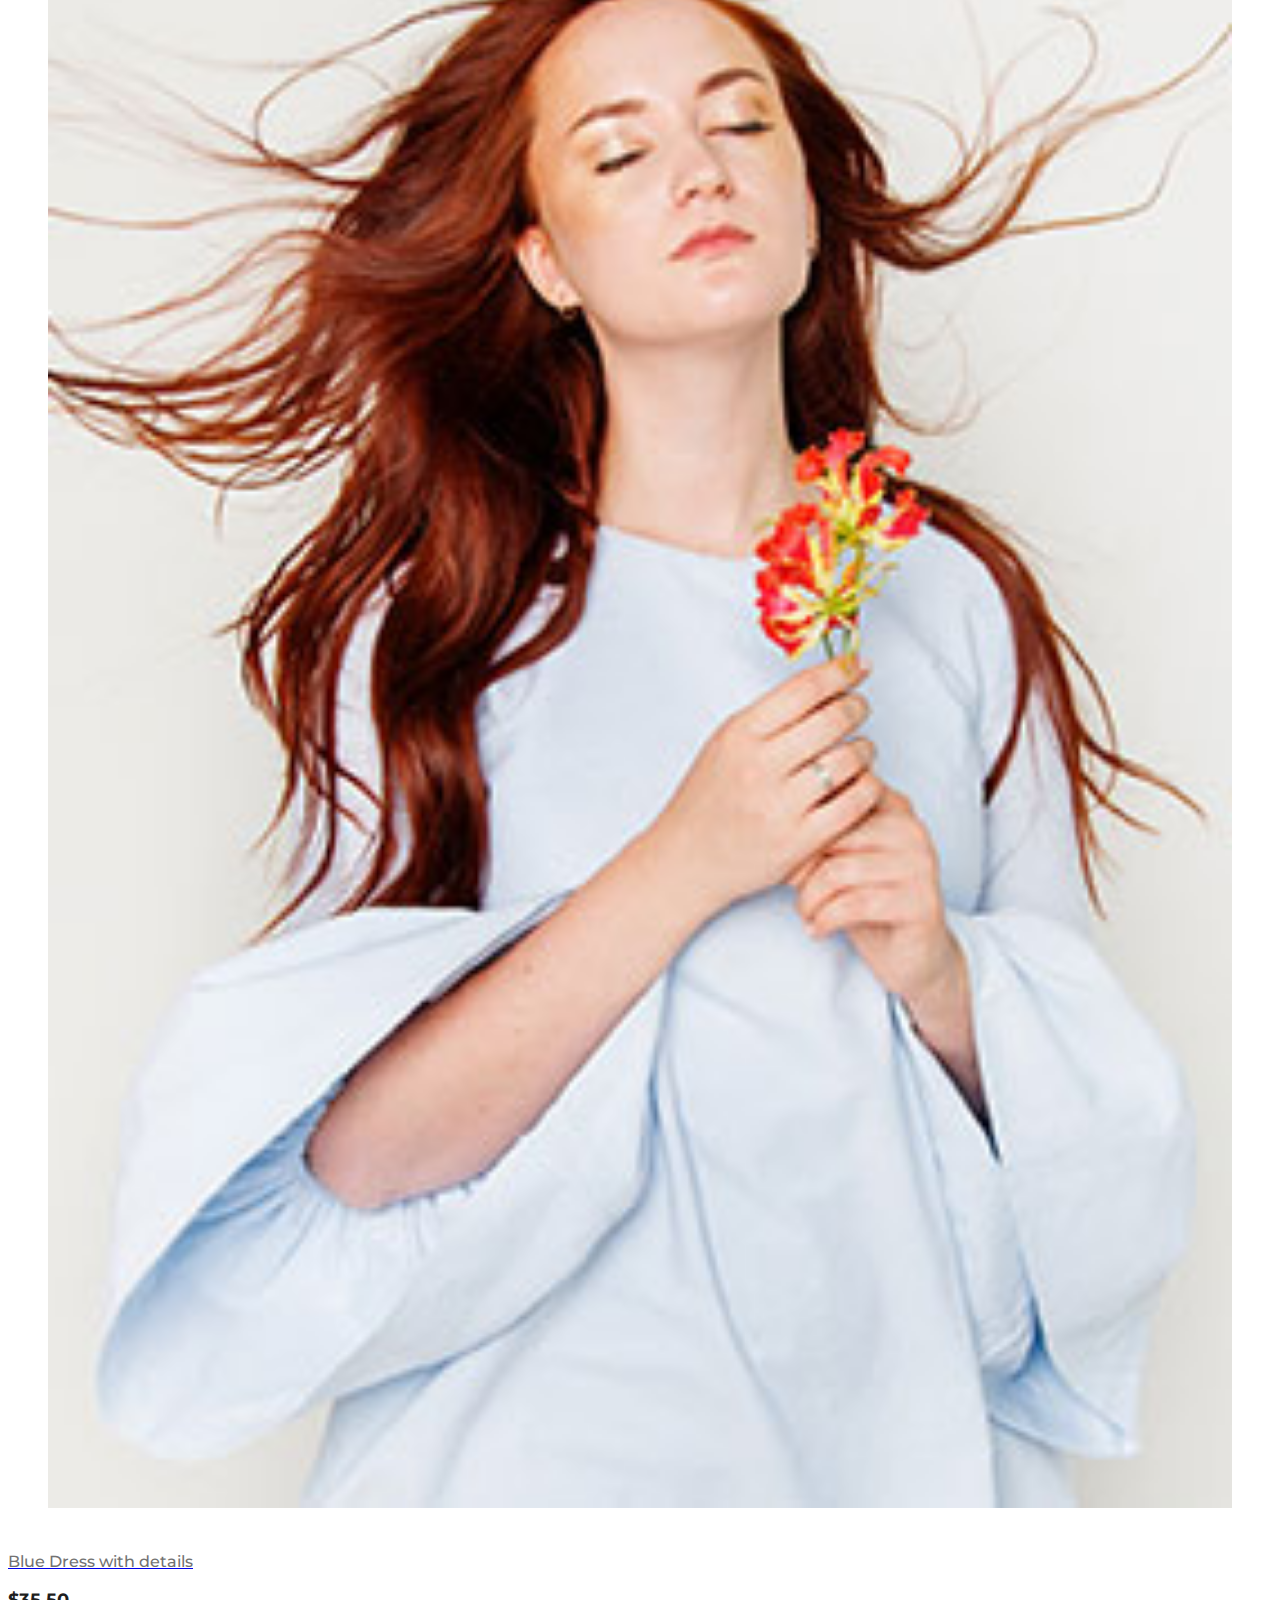
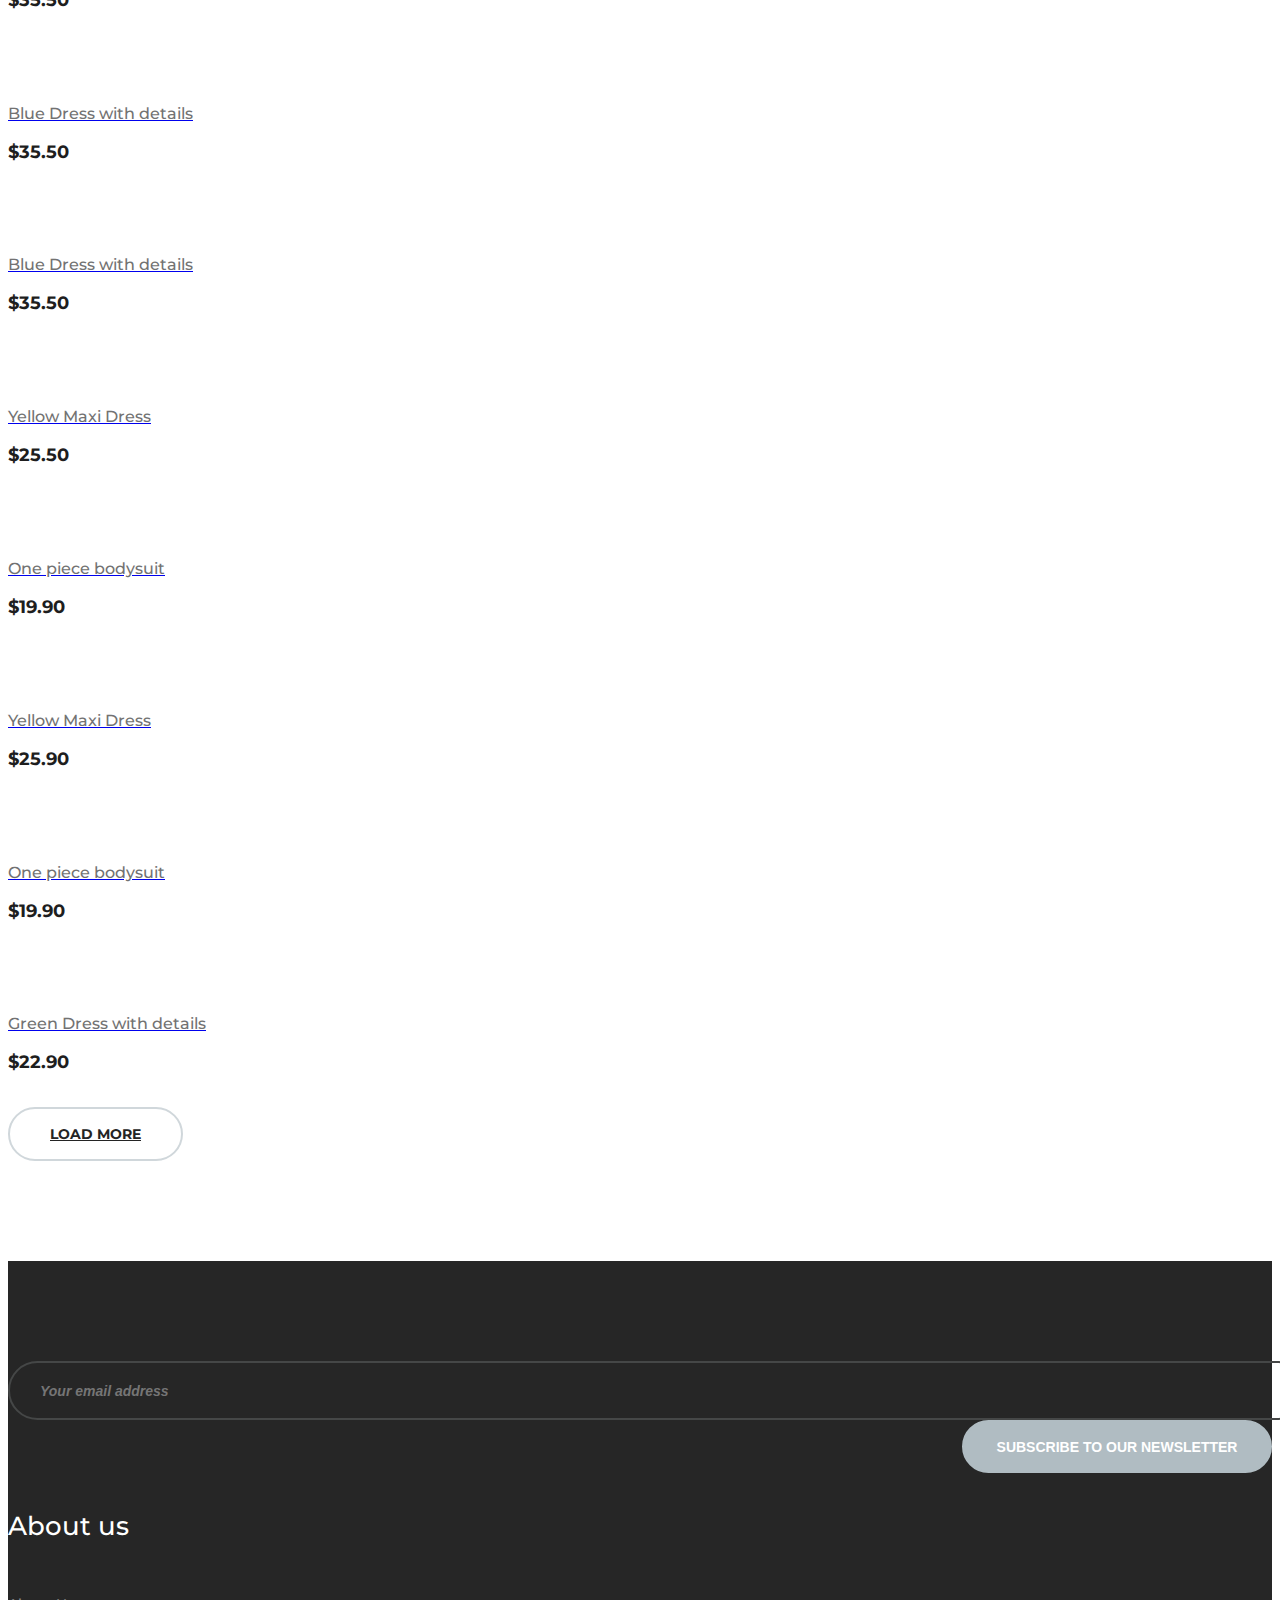
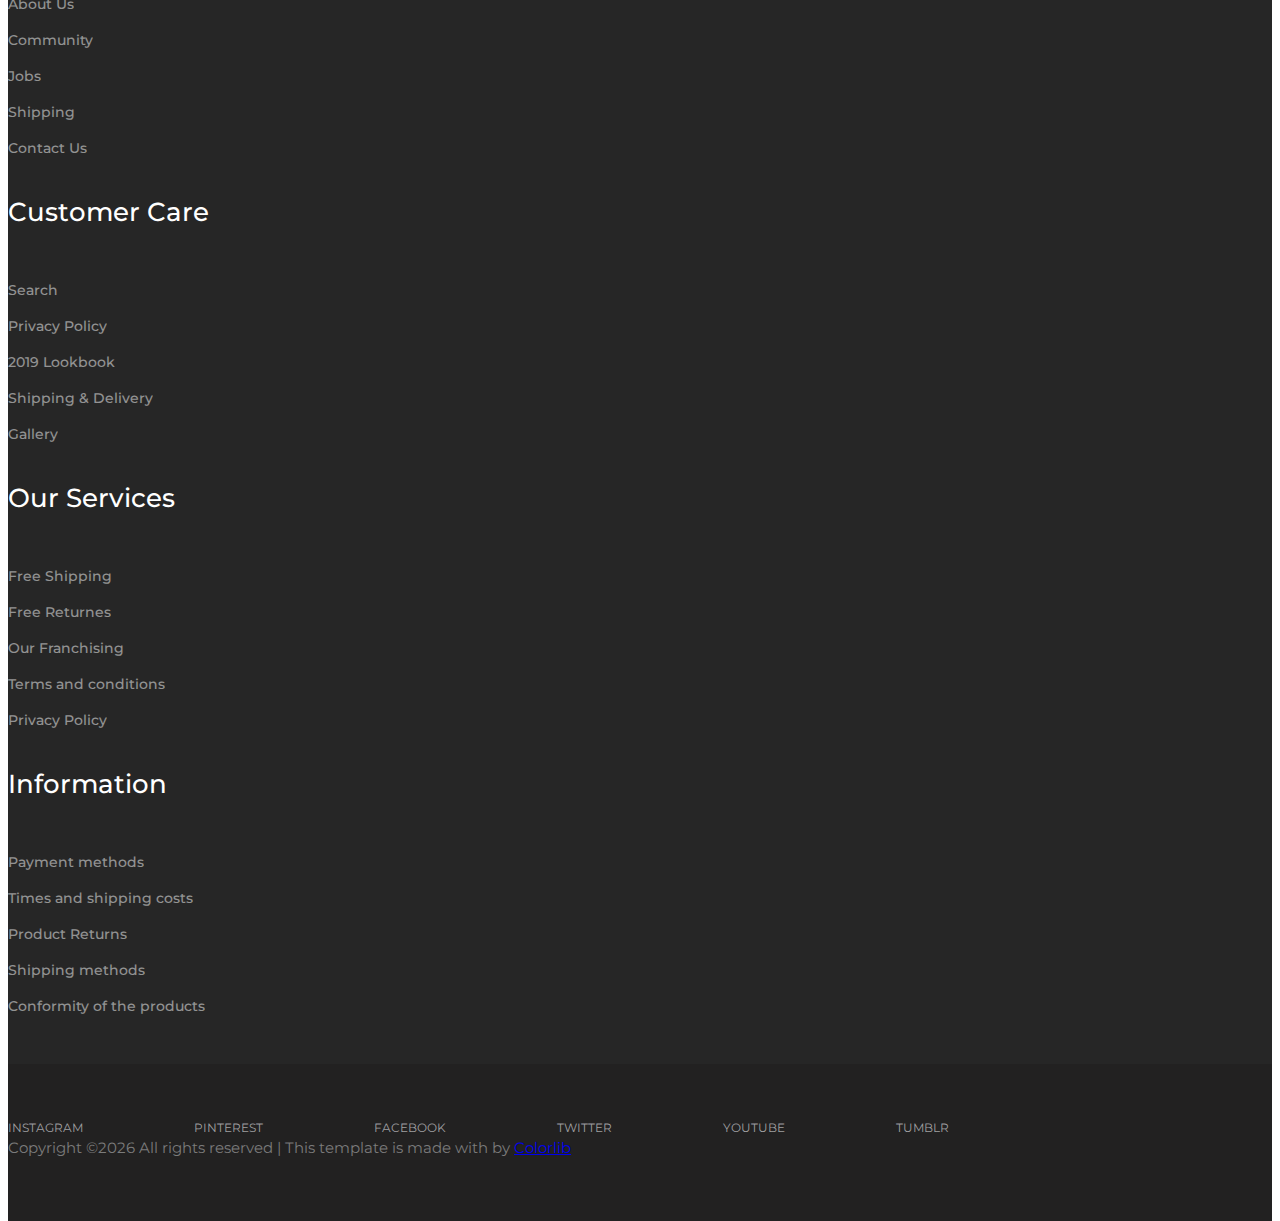
==== commit 86538f53: "pull2" ====
--- a/categories.html
+++ b/categories.html
@@ -1,3 +1,5 @@
+
+
 <!DOCTYPE html>
 <html lang="zxx">
 
--- a/css/style.css
+++ b/css/style.css
@@ -0,0 +1,2365 @@
+/******************************************************************
+  Template Name: Violet 
+  Description: Violet ecommerce Html Template
+  Author: Colorlib
+  Author URI: https://colorlib.com/
+  Version: 1.0
+  Created: Colorlib
+******************************************************************/
+
+/*------------------------------------------------------------------
+[Table of contents]
+
+1.  Template default CSS
+	1.1	Variables
+	1.2	Mixins
+	1.3	Flexbox
+	1.4	Reset
+2.  Helper Css
+3.  Header Section
+4.  Hero Section
+5.  Feature Section
+6.  Latest Product Section
+7.  Lookbok Section
+8.  Logo Section
+9.  Footer
+10. Other Pages Style
+
+-------------------------------------------------------------------*/
+
+/*----------------------------------------*/
+/* Template default CSS
+/*----------------------------------------*/
+
+html,
+body {
+	height: 100%;
+	font-family: "Montserrat", sans-serif;
+	-webkit-font-smoothing: antialiased;
+	font-smoothing: antialiased;
+	background: none;
+}
+
+
+h1,
+h2,
+h3,
+h4,
+h5,
+h6 {
+	margin: 0;
+	color: #111111;
+	font-weight: 500;
+	font-family: "Montserrat", sans-serif;
+}
+
+h1 {
+	font-size: 70px;
+}
+
+h2 {
+	font-size: 36px;
+}
+
+h3 {
+	font-size: 30px;
+}
+
+h4 {
+	font-size: 24px;
+}
+
+h5 {
+	font-size: 18px;
+}
+
+h6 {
+	font-size: 16px;
+}
+
+p {
+	font-size: 15px;
+	color: #7b7b7b;
+	font-weight: 400;
+	line-height: 1.6;
+	font-family: "Montserrat", sans-serif;
+	margin: 0 0 15px 0;
+}
+
+img {
+	max-width: 100%;
+}
+
+input:focus,
+select:focus,
+button:focus,
+textarea:focus {
+	outline: none;
+}
+
+a:hover,
+a:focus {
+	text-decoration: none;
+	outline: none;
+	color: #fff;
+}
+
+ul,
+ol {
+	padding: 0;
+	margin: 0;
+}
+
+@font-face {
+	font-family: "FuturaBT-Book";
+	src: url("../fonts/FuturaBT-Book.eot?#iefix") format("embedded-opentype"), url("../fonts/FuturaBT-Book.woff") format("woff"), url("../fonts/FuturaBT-Book.ttf") format("truetype"), url("../fonts/FuturaBT-Book.svg#FuturaBT-Book") format("svg");
+	font-weight: normal;
+	font-style: normal;
+}
+
+/*---------------------
+  Helper CSS
+-----------------------*/
+
+.section-title h2 {
+	color: #1e1e1e;
+	font-size: 60px;
+	font-weight: 700;
+}
+
+.set-bg {
+	background-repeat: no-repeat;
+	background-size: cover;
+	background-position: top center;
+}
+
+.spad {
+	padding-top: 100px;
+	padding-bottom: 100px;
+}
+
+.text-white h1,
+.text-white h2,
+.text-white h3,
+.text-white h4,
+.text-white h5,
+.text-white h6,
+.text-white p,
+.text-white span,
+.text-white li,
+.text-white a {
+	color: #fff;
+}
+
+/* buttons */
+
+.primary-btn {
+	color: #fff;
+	display: inline-block;
+	font-size: 14px;
+	font-weight: 600;
+	padding: 16px 40px;
+	border: 2px solid #fff;
+	border-radius: 50px;
+	text-transform: uppercase;
+}
+
+.site-btn {
+	color: #1e1e1e;
+	display: inline-block;
+	font-size: 14px;
+	font-weight: 600;
+	padding: 16px 40px;
+	border: 2px solid #1e1e1e;
+	border-radius: 50px;
+	cursor: pointer;
+	text-transform: uppercase;
+}
+
+/* Preloder */
+
+#preloder {
+	position: fixed;
+	width: 100%;
+	height: 100%;
+	top: 0;
+	left: 0;
+	z-index: 999999;
+	background: #000;
+}
+
+.loader {
+	width: 40px;
+	height: 40px;
+	position: absolute;
+	top: 50%;
+	left: 50%;
+	margin-top: -13px;
+	margin-left: -13px;
+	border-radius: 60px;
+	animation: loader 0.8s linear infinite;
+	-webkit-animation: loader 0.8s linear infinite;
+}
+
+@keyframes loader {
+	0% {
+		-webkit-transform: rotate(0deg);
+		transform: rotate(0deg);
+		border: 4px solid #f44336;
+		border-left-color: transparent;
+	}
+	50% {
+		-webkit-transform: rotate(180deg);
+		transform: rotate(180deg);
+		border: 4px solid #673ab7;
+		border-left-color: transparent;
+	}
+	100% {
+		-webkit-transform: rotate(360deg);
+		transform: rotate(360deg);
+		border: 4px solid #f44336;
+		border-left-color: transparent;
+	}
+}
+
+@-webkit-keyframes loader {
+	0% {
+		-webkit-transform: rotate(0deg);
+		border: 4px solid #f44336;
+		border-left-color: transparent;
+	}
+	50% {
+		-webkit-transform: rotate(180deg);
+		border: 4px solid #673ab7;
+		border-left-color: transparent;
+	}
+	100% {
+		-webkit-transform: rotate(360deg);
+		border: 4px solid #f44336;
+		border-left-color: transparent;
+	}
+}
+
+.elements-section {
+	padding-top: 100px;
+}
+
+.el-title {
+	margin-bottom: 75px;
+}
+
+.element {
+	margin-bottom: 100px;
+}
+
+.element:last-child {
+	margin-bottom: 0;
+}
+
+/*---------------------
+  Header
+-----------------------*/
+
+.header-section {
+	height: 104px;
+	padding-top: 38px;
+	padding-bottom: 24px;
+	padding-left: 45px;
+	padding-right: 45px;
+}
+
+.inner-header .logo {
+	float: left;
+}
+
+.inner-header .header-right {
+	float: right;
+	line-height: 30px;
+}
+
+.inner-header .header-right img {
+	display: inline-block;
+	margin-right: 20px;
+	cursor: pointer;
+}
+
+.inner-header .header-right a {
+	display: inline-block;
+	position: relative;
+}
+
+.inner-header .header-right a img {
+	margin-right: 0;
+	margin-left: 4px;
+}
+
+.inner-header .header-right a span {
+	font-size: 11px;
+	color: #1e1e1e;
+	width: 18px;
+	height: 18px;
+	border: 2px solid #D0D7DB;
+	background: #fff;
+	display: inline-block;
+	line-height: 15px;
+	text-align: center;
+	border-radius: 50%;
+	font-weight: 600;
+	position: absolute;
+	left: -9px;
+	top: 14px;
+}
+
+.inner-header .user-access {
+	float: right;
+	margin-right: 100px;
+}
+
+.inner-header .user-access a {
+	color: #1e1e1e;
+	font-size: 16px;
+	display: inline-block;
+	font-weight: 500;
+	position: relative;
+	line-height: 42px;
+}
+
+.inner-header .user-access a.in {
+	color: #838383;
+	margin-left: 15px;
+	position: relative;
+}
+
+.inner-header .user-access a.in::before {
+	position: absolute;
+	left: -13px;
+	top: 1px;
+	color: #1e1e1e;
+	content: "/";
+}
+
+.inner-header .main-menu {
+	float: right;
+	margin-right: 150px;
+}
+
+.inner-header .main-menu ul li {
+	display: inline-block;
+	margin-left: 60px;
+	position: relative;
+}
+
+.inner-header .main-menu ul li a {
+	color: #1e1e1e;
+	font-size: 16px;
+	display: inline-block;
+	font-weight: 500;
+	position: relative;
+	line-height: 42px;
+}
+
+.inner-header .main-menu ul li a.active:after {
+	opacity: 1;
+}
+
+.inner-header .main-menu ul li a:hover:after {
+	opacity: 1;
+}
+
+.inner-header .main-menu ul li a:after {
+	position: absolute;
+	left: 0;
+	bottom: 7px;
+	width: 100%;
+	height: 2px;
+	background: #1e1e1e;
+	content: "";
+	opacity: 0;
+	-webkit-transform: all 0.3s;
+	-webkit-transition: all 0.3s;
+	transition: all 0.3s;
+}
+
+.inner-header .main-menu ul li:hover .sub-menu {
+	visibility: visible;
+	opacity: 1;
+	margin-top: 0;
+}
+
+.inner-header .main-menu ul li .sub-menu {
+	position: absolute;
+	list-style: none;
+	width: 220px;
+	left: 0;
+	top: 100%;
+	padding: 20px 0;
+	visibility: hidden;
+	opacity: 0;
+	margin-top: 50px;
+	background: #fff;
+	z-index: 99;
+	-webkit-transition: all 0.4s;
+	transition: all 0.4s;
+	-webkit-box-shadow: 2px 7px 20px rgba(0, 0, 0, 0.2);
+	box-shadow: 2px 7px 20px rgba(0, 0, 0, 0.2);
+}
+
+.inner-header .main-menu ul li .sub-menu li {
+	display: block;
+	margin: 0;
+}
+
+.inner-header .main-menu ul li .sub-menu li a {
+	display: block;
+	color: #000;
+	margin-right: 0;
+	padding: 0px 20px;
+	font-size: 14px;
+	line-height: 2.3;
+}
+
+.inner-header .main-menu ul li .sub-menu li a:after {
+	display: none;
+}
+
+.slicknav_menu {
+	display: none;
+}
+
+/*---------------------
+  Search Bar
+-----------------------*/
+
+.search-model {
+	display: none;
+	position: fixed;
+	width: 100%;
+	height: 100%;
+	left: 0;
+	top: 0;
+	background: #000;
+	z-index: 99999;
+}
+
+.search-model-form {
+	padding: 0 15px;
+}
+
+.search-model-form input {
+	width: 500px;
+	font-size: 40px;
+	border: none;
+	border-bottom: 2px solid #333;
+	background: none;
+	color: #999;
+}
+
+.search-close-switch {
+	position: absolute;
+	width: 50px;
+	height: 50px;
+	background: #333;
+	color: #fff;
+	text-align: center;
+	border-radius: 50%;
+	padding-top: 6px;
+	font-size: 26px;
+	top: 30px;
+	cursor: pointer;
+	-webkit-transform: rotate(45deg);
+	transform: rotate(45deg);
+	font-weight: 300;
+}
+
+/*---------------------
+  Header Info
+-----------------------*/
+
+.header-info {
+	background: #B0BCC2;
+	overflow: hidden;
+	padding: 10px 45px;
+}
+
+.header-info .header-item {
+	overflow: hidden;
+}
+
+.header-info .header-item img {
+	display: inline-block;
+	margin-right: 13px;
+}
+
+.header-info .header-item p {
+	display: inline-block;
+	line-height: 1;
+	font-size: 14px;
+	color: #fff;
+	font-weight: 500;
+	margin-bottom: 0;
+	position: relative;
+	top: 3px;
+}
+
+/*---------------------
+  Hero Slider
+-----------------------*/
+
+.hero-items .owl-dots {
+	position: absolute;
+	left: 110px;
+	bottom: 62px;
+}
+
+.hero-items .owl-dots button {
+	display: inline-block;
+	height: 11px;
+	width: 11px;
+	background: #969D9E;
+	border-radius: 50%;
+	margin-right: 9px;
+}
+
+.hero-items .owl-dots button.active {
+	background: #1e1e1e;
+}
+
+.hero-items .owl-nav button[type=button] {
+	display: inline-block;
+	height: 68px;
+	width: 68px;
+	background: #B0BCC2;
+	font-size: 35px;
+	color: #fff;
+	border-radius: 50%;
+	text-align: center;
+	position: absolute;
+	left: 60px;
+	top: 345px;
+}
+
+.hero-items .owl-nav button[type=button].owl-next {
+	left: auto;
+	right: 60px;
+	display: none;
+}
+
+.single-slider-item {
+	padding: 270px 0;
+	text-align: center;
+	height: 100%;
+}
+
+.single-slider-item h1 {
+	color: #fff;
+	font-size: 110px;
+	font-weight: 700;
+	line-height: 85px;
+}
+
+.single-slider-item h2 {
+	color: #fff;
+	font-size: 96px;
+	font-weight: 400;
+	margin-bottom: 28px;
+}
+
+.single-slider-item .primary-btn,
+.single-slider-item h1,
+.single-slider-item h2 {
+	position: relative;
+	top: 50px;
+	opacity: 0;
+}
+
+.hero-items .owl-item.active .single-slider-item h1,
+.hero-items .owl-item.active .single-slider-item h2,
+.hero-items .owl-item.active .single-slider-item .primary-btn {
+	top: 0;
+	opacity: 1;
+}
+
+.hero-items .owl-item.active .single-slider-item h1 {
+	-webkit-transition: all 0.5s ease 0.4s;
+	transition: all 0.5s ease 0.4s;
+}
+
+.hero-items .owl-item.active .single-slider-item h2 {
+	-webkit-transition: all 0.5s ease 0.6s;
+	transition: all 0.5s ease 0.6s;
+}
+
+.hero-items .owl-item.active .single-slider-item .primary-btn {
+	-webkit-transition: all 0.5s ease 0.8s;
+	transition: all 0.5s ease 0.8s;
+}
+
+/*---------------------
+  Features Section
+-----------------------*/
+
+.features-section {
+	padding-bottom: 0;
+}
+
+.features-ads {
+	padding-bottom: 67px;
+}
+
+.features-ads .single-features-ads {
+	text-align: center;
+	margin-bottom: 30px;
+}
+
+.features-ads .single-features-ads.first {
+	margin-top: 39px;
+}
+
+.features-ads .single-features-ads.second {
+	margin-top: 8px;
+}
+
+.features-ads .single-features-ads img {
+	margin-bottom: 15px;
+}
+
+.features-ads .single-features-ads h4 {
+	color: #1e1e1e;
+	font-size: 22px;
+	font-weight: 700;
+	line-height: 50px;
+}
+
+.features-ads .single-features-ads p {
+	color: #727272;
+	font-size: 14px;
+	line-height: 27px;
+	font-weight: 500;
+}
+
+.features-box .single-box-item {
+	position: relative;
+}
+
+.features-box .single-box-item.first-box {
+	margin-bottom: 35px;
+}
+
+.features-box .single-box-item.first-box .box-text {
+	position: absolute;
+	right: 60px;
+	top: 106px;
+}
+
+.features-box .single-box-item.first-box .box-text .trend-alert {
+	color: #1e1e1e;
+	display: block;
+	font-size: 22px;
+	font-family: "FuturaBT-Book";
+	letter-spacing: 2px;
+	line-height: 45px;
+	text-transform: uppercase;
+	margin-bottom: 38px;
+}
+
+.features-box .single-box-item.first-box .box-text .primary-btn {
+	border-color: #D0D7DB;
+	color: #1e1e1e;
+}
+
+.features-box .single-box-item.second-box {
+	margin-bottom: 35px;
+}
+
+.features-box .single-box-item.second-box .box-text {
+	position: absolute;
+	left: 56px;
+	top: 150px;
+}
+
+.features-box .single-box-item.second-box .box-text .trend-year {
+	color: #fff;
+	opacity: 1;
+}
+
+.features-box .single-box-item.second-box .box-text .trend-alert {
+	color: #5b5b5b;
+	display: inline-block;
+	font-size: 16px;
+	font-family: "FuturaBT-Book";
+	text-transform: uppercase;
+	letter-spacing: 4px;
+	line-height: 45px;
+}
+
+.features-box .single-box-item.large-box .box-text {
+	position: absolute;
+	left: 125px;
+	top: 60px;
+}
+
+.features-box .single-box-item.large-box .box-text .trend-year {
+	color: #838383;
+	opacity: 1;
+}
+
+.features-box .single-box-item.large-box .box-text h2 {
+	font-size: 60px;
+	font-weight: 700;
+	line-height: 56px;
+}
+
+.features-box .single-box-item.large-box .box-text .trend-alert {
+	color: #5b5b5b;
+	display: inline-block;
+	font-size: 22px;
+	font-family: "FuturaBT-Book";
+	letter-spacing: 2px;
+	line-height: 36px;
+	text-transform: uppercase;
+}
+
+.features-box .single-box-item img {
+	min-width: 100%;
+}
+
+.features-box .single-box-item .box-text .trend-year {
+	color: #1e1e1e;
+	font-size: 22px;
+	font-weight: 700;
+	opacity: 0.32;
+	display: inline-block;
+}
+
+.features-box .single-box-item .box-text h2 {
+	color: #1e1e1e;
+	font-size: 48px;
+	font-weight: 600;
+	line-height: 38px;
+}
+
+/*---------------------
+  Latest Product
+-----------------------*/
+
+.latest-products {
+	padding-top: 55px;
+	padding-bottom: 65px;
+}
+
+.product-filter {
+	margin-bottom: 100px;
+}
+
+.product-filter .section-title {
+	margin-bottom: 20px;
+}
+
+.product-filter .product-controls li {
+	list-style: none;
+	display: inline-block;
+	color: #838383;
+	font-size: 14px;
+	margin-right: 42px;
+	font-weight: 500;
+	cursor: pointer;
+}
+
+.product-filter .product-controls li.mixitup-control-active {
+	color: #1e1e1e;
+}
+
+.product-filter .product-controls li:hover {
+	color: #1e1e1e;
+}
+
+.product-filter .product-controls li:last-child {
+	margin-right: 0;
+}
+
+.single-product-item {
+	margin-bottom: 30px;
+}
+
+.single-product-item figure {
+	margin-bottom: 40px;
+	position: relative;
+	overflow: hidden;
+}
+
+.single-product-item figure img {
+	min-width: 100%;
+}
+
+.single-product-item figure .p-status {
+	position: absolute;
+	left: 20px;
+	top: 20px;
+	padding: 5px 16px;
+	font-size: 12px;
+	background: #1e1e1e;
+	color: #fff;
+	border-radius: 50px;
+}
+
+.single-product-item figure .p-status.sale {
+	background: #FE439F;
+}
+
+.single-product-item figure .p-status.popular {
+	background: #D0D7DB;
+}
+
+.single-product-item .product-text {
+	text-align: center;
+}
+
+.single-product-item .product-text h6 {
+	color: #727272;
+	margin-bottom: 15px;
+}
+
+.single-product-item .product-text p {
+	color: #1e1e1e;
+	font-size: 18px;
+	font-weight: 700;
+	margin-bottom: 0;
+}
+
+/*---------------------
+  Lookbok Section
+-----------------------*/
+
+.lookbok-left {
+	padding-top: 105px;
+}
+
+.lookbok-left .section-title {
+	margin-bottom: 30px;
+}
+
+.lookbok-left .section-title h2 {
+	line-height: 50px;
+}
+
+.lookbok-left p {
+	color: #787878;
+	font-size: 14px;
+	line-height: 27px;
+	font-weight: 500;
+	margin-bottom: 40px;
+}
+
+.lookbok-left .primary-btn.look-btn {
+	background-color: #B0BCC2;
+}
+
+.lookbok-pic {
+	position: relative;
+}
+
+.lookbok-pic img {
+	min-width: 100%;
+	height: 100%;
+}
+
+.lookbok-pic .pic-text {
+	position: absolute;
+	left: 0;
+	right: 0;
+	bottom: 0;
+	text-align: center;
+	font-size: 135px;
+	color: #fff;
+	font-weight: 600;
+	line-height: 97px;
+}
+
+/*---------------------
+  Logo Section
+-----------------------*/
+
+.logo-section {
+	padding: 70px 120px;
+}
+
+.logo-section .logo-item {
+	display: -webkit-box;
+	display: -ms-flexbox;
+	display: flex;
+	-webkit-box-align: center;
+	-ms-flex-align: center;
+	align-items: center;
+	-webkit-box-pack: center;
+	-ms-flex-pack: center;
+	justify-content: center;
+	height: 120px;
+	opacity: 0.1;
+	-webkit-transition: 0.4s;
+	transition: 0.4s;
+}
+
+.logo-section .logo-item:hover {
+	opacity: 1;
+}
+
+.logo-section .owl-carousel .owl-item img {
+	display: block;
+	width: auto;
+}
+
+/*---------------------
+  Footer
+-----------------------*/
+
+.footer-section {
+	background: #262626;
+	padding-bottom: 0;
+}
+
+.newslatter-form {
+	margin-bottom: 90px;
+}
+
+.newslatter-form form {
+	position: relative;
+}
+
+.newslatter-form form input {
+	width: 100%;
+	border: 2px solid #454747;
+	border-radius: 50px;
+	height: 53px;
+	background: transparent;
+	color: #535353;
+	font-size: 14px;
+	font-style: italic;
+	font-weight: 600;
+	padding-left: 30px;
+	position: relative;
+}
+
+.newslatter-form form button {
+	width: 310px;
+	height: 53px;
+	background: #B0BCC2;
+	border: 2px solid #B0BCC2;
+	color: #fff;
+	cursor: pointer;
+	text-transform: uppercase;
+	font-size: 14px;
+	font-weight: 600;
+	border-radius: 50px;
+	position: absolute;
+	right: 0;
+}
+
+.footer-widget {
+	margin-bottom: 40px;
+}
+
+.footer-widget .single-footer-widget {
+	margin-bottom: 30px;
+}
+
+.footer-widget .single-footer-widget h4 {
+	color: #fff;
+	font-size: 26px;
+	margin-bottom: 44px;
+}
+
+.footer-widget .single-footer-widget ul li {
+	color: #fff;
+	font-size: 14px;
+	font-weight: 500;
+	list-style: none;
+	line-height: 36px;
+	opacity: 0.5;
+}
+
+.social-links-warp {
+	background: #222121;
+	padding: 46px 0;
+}
+
+.social-links a {
+	margin-right: 88px;
+	display: inline-block;
+}
+
+.social-links a:last-child {
+	margin-right: 0;
+}
+
+.social-links a i {
+	font-size: 30px;
+	color: #d7d7d7;
+	float: left;
+	margin-right: 19px;
+	overflow: hidden;
+	-webkit-transition: all 0.3s;
+	transition: all 0.3s;
+}
+
+.social-links a span {
+	display: inline-block;
+	font-size: 12px;
+	font-weight: 400;
+	text-transform: uppercase;
+	color: #9f9fa0;
+	padding-top: 10px;
+	-webkit-transition: all 0.3s;
+	transition: all 0.3s;
+}
+
+.social-links a.instagram:hover i {
+	color: #2F5D84;
+}
+
+.social-links a.google-plus:hover i {
+	color: #E04B37;
+}
+
+.social-links a.twitter:hover i {
+	color: #5abed6;
+}
+
+.social-links a.pinterest:hover i {
+	color: #CD212D;
+}
+
+.social-links a.facebook:hover i {
+	color: #39599F;
+}
+
+.social-links a.twitter:hover i {
+	color: #5abed6;
+}
+
+.social-links a.youtube:hover i {
+	color: #D12227;
+}
+
+.social-links a.tumblr:hover i {
+	color: #37475E;
+}
+
+.social-links a:hover span {
+	color: #fff;
+}
+
+/*---------------------------- Other Pages Styles ----------------------------*/
+
+/*---------------------
+  Page Add
+-----------------------*/
+
+.page-add {
+	padding-top: 31px;
+	margin-bottom: 92px;
+}
+
+.page-add .page-breadcrumb {
+	padding-top: 34px;
+}
+
+.page-add .page-breadcrumb h2 {
+	color: #1e1e1e;
+	font-size: 48px;
+	font-weight: 600;
+}
+
+.page-add .page-breadcrumb h2 span {
+	color: #B0BCC2;
+}
+
+.page-add .page-breadcrumb a {
+	color: #838383;
+	display: inline-block;
+	font-size: 12px;
+	font-weight: 600;
+	margin-right: 6px;
+	position: relative;
+}
+
+.page-add .page-breadcrumb a.active {
+	color: #1e1e1e;
+}
+
+.page-add .page-breadcrumb a:last-child:after {
+	display: none;
+}
+
+.page-add .page-breadcrumb a:after {
+	position: absolute;
+	top: 1px;
+	right: -5px;
+	content: "/";
+}
+
+/*---------------------
+  Categories Page
+-----------------------*/
+
+.categories-controls {
+	margin-bottom: 45px;
+}
+
+.categories-controls .categories-filter .cf-left {
+	float: left;
+}
+
+.categories-controls .categories-filter .cf-left .nice-select {
+	background-color: transparent;
+	border-radius: 0;
+	border: none;
+	position: relative;
+	padding-left: 0;
+	font-size: 14px;
+	font-weight: 500;
+	color: #838383;
+}
+
+.categories-controls .categories-filter .cf-left .nice-select:before {
+	position: absolute;
+	left: 0;
+	bottom: 8px;
+	width: 100%;
+	height: 2px;
+	background: #838383;
+	content: "";
+}
+
+.categories-controls .categories-filter .cf-left .nice-select:after {
+	height: 9px;
+	right: 2px;
+	top: 46%;
+	width: 9px;
+}
+
+.categories-controls .categories-filter .cf-left .nice-select .list {
+	border-radius: 0;
+	margin-top: -8px;
+}
+
+.categories-controls .categories-filter .cf-right {
+	float: right;
+	line-height: 30px;
+}
+
+.categories-controls .categories-filter .cf-right span {
+	color: #838383;
+	font-size: 12px;
+	font-weight: 500;
+	margin-right: 24px;
+}
+
+.categories-controls .categories-filter .cf-right a {
+	color: #838383;
+	display: inline-block;
+	font-size: 12px;
+	font-weight: 500;
+	margin-right: 25px;
+	position: relative;
+}
+
+.categories-controls .categories-filter .cf-right a.active:after {
+	opacity: 1;
+}
+
+.categories-controls .categories-filter .cf-right a:after {
+	position: absolute;
+	left: 0;
+	bottom: -2px;
+	width: 10px;
+	height: 2px;
+	background: #000000;
+	content: "";
+	opacity: 0;
+	-webkit-transition: all 0.3s;
+	transition: all 0.3s;
+}
+
+.categories-controls .categories-filter .cf-right a:hover:after {
+	opacity: 1;
+}
+
+.categories-controls .categories-filter .cf-right a:last-child {
+	margin-right: 0;
+}
+
+.categories-page {
+	padding-top: 0;
+}
+
+.categories-page .single-product-item figure {
+	position: relative;
+	z-index: 1;
+}
+
+.categories-page .single-product-item figure:hover:after {
+	opacity: 0.48;
+}
+
+.categories-page .single-product-item figure:hover .hover-icon {
+	opacity: 1;
+	visibility: visible;
+}
+
+.categories-page .single-product-item figure:after {
+	position: absolute;
+	left: 0;
+	top: 0;
+	height: 100%;
+	width: 100%;
+	background: #000000;
+	content: "";
+	opacity: 0;
+	-webkit-transition: all 0.3s;
+	transition: all 0.3s;
+}
+
+.categories-page .single-product-item figure .p-status {
+	z-index: 99;
+}
+
+.categories-page .single-product-item figure .hover-icon {
+	position: absolute;
+	left: 50%;
+	top: 50%;
+	-webkit-transform: translate(-19px, -22px);
+	transform: translate(-19px, -22px);
+	z-index: 99;
+	opacity: 0;
+	visibility: hidden;
+	-webkit-transition: all 0.3s;
+	transition: all 0.3s;
+}
+
+.categories-page .single-product-item .product-text {
+	text-align: left;
+	display: block;
+}
+
+.categories-page .single-product-item .product-text a {
+	display: block;
+}
+
+.more-product {
+	margin-top: 16px;
+}
+
+.more-product .primary-btn {
+	color: #242424;
+	border-color: #D0D7DB;
+	font-weight: 700;
+}
+
+.mfp-zoom-out-cur,
+.mfp-zoom-out-cur .mfp-image-holder .mfp-close {
+	cursor: pointer;
+}
+
+/*---------------------
+  Product Page
+-----------------------*/
+
+.product-control {
+	margin-bottom: 53px;
+}
+
+.product-control a {
+	color: #838383;
+	display: inline-block;
+	font-size: 12px;
+	font-weight: 600;
+	margin-right: 25px;
+}
+
+.product-slider .owl-dots {
+	position: absolute;
+	width: 100%;
+	bottom: 34px;
+	text-align: center;
+}
+
+.product-slider .owl-dots button {
+	display: -webkit-inline-box;
+	display: -ms-inline-flexbox;
+	display: inline-flex;
+	height: 11px;
+	width: 11px;
+	background: #969d9e;
+	border-radius: 50%;
+	margin-right: 10px;
+}
+
+.product-slider .owl-dots button:last-child {
+	margin-right: 0;
+}
+
+.product-slider .owl-dots button.active {
+	background: #ffffff;
+}
+
+.product-img figure {
+	margin: 0;
+	position: relative;
+}
+
+.product-img figure img {
+	min-width: 100%;
+}
+
+.product-img figure .p-status {
+	position: absolute;
+	left: 20px;
+	top: 20px;
+	padding: 3px 16px;
+	font-size: 12px;
+	background: #1e1e1e;
+	color: #fff;
+	border-radius: 50px;
+}
+
+.product-content {
+	padding-top: 42px;
+}
+
+.product-content h2 {
+	color: #1e1e1e;
+	font-weight: 700;
+	margin-bottom: 12px;
+}
+
+.product-content .pc-meta {
+	margin-bottom: 35px;
+}
+
+.product-content .pc-meta h5 {
+	color: #1e1e1e;
+	font-weight: 700;
+	margin-bottom: 18px;
+}
+
+.product-content .pc-meta .rating i {
+	font-size: 20px;
+	color: #FFD200;
+	margin-right: 4px;
+}
+
+.product-content p {
+	color: #838383;
+	font-size: 14px;
+	font-weight: 500;
+	line-height: 30px;
+	margin-bottom: 35px;
+}
+
+.product-content .tags {
+	margin-bottom: 52px;
+}
+
+.product-content .tags li {
+	color: #1e1e1e;
+	font-size: 14px;
+	font-weight: 600;
+	line-height: 30px;
+	list-style: none;
+}
+
+.product-content .tags li span {
+	color: #838383;
+}
+
+.product-content .product-quantity {
+	display: inline-block;
+	margin-right: 10px;
+}
+
+.product-content .product-quantity .pro-qty {
+	height: 56px;
+	width: 173px;
+	border: 2px solid #EEF1F2;
+	border-radius: 50px;
+	text-align: center;
+}
+
+.product-content .product-quantity .pro-qty input {
+	width: 50px;
+	text-align: center;
+	background: transparent;
+	border: none;
+	font-size: 18px;
+	font-family: "Montserrat", sans-serif;
+	font-weight: 700;
+	height: 100%;
+}
+
+.product-content .product-quantity .pro-qty .qtybtn {
+	color: #838383;
+	cursor: pointer;
+	font-size: 18px;
+	font-family: "Montserrat", sans-serif;
+	font-weight: 700;
+	padding: 16px 0;
+}
+
+.product-content .pc-btn {
+	border-color: #D0D7DB;
+	color: #4a4a4a;
+}
+
+.product-content .p-info {
+	margin-top: 75px;
+}
+
+.product-content .p-info li {
+	display: inline-block;
+	list-style: none;
+	color: #1e1e1e;
+	font-size: 14px;
+	font-weight: 600;
+	margin-right: 28px;
+	cursor: pointer;
+}
+
+/*---------------------
+  Related Products
+-----------------------*/
+
+.related-product {
+	padding-top: 95px;
+	padding-bottom: 65px;
+}
+
+.related-product .section-title {
+	margin-bottom: 60px;
+}
+
+/*---------------------
+  Cart Page
+-----------------------*/
+
+.page-add.cart-page-add {
+	margin-bottom: 34px;
+}
+
+.cart-table {
+	margin-bottom: 28px;
+}
+
+.cart-table table {
+	width: 100%;
+}
+
+.cart-table table thead {
+	border-bottom: 2px solid #D0D7DB;
+}
+
+.cart-table table thead tr th {
+	color: #838383;
+	font-size: 12px;
+	font-weight: 500;
+	padding: 16px 0;
+}
+
+.cart-table table tbody td {
+	margin-top: 29px;
+	padding-top: 29px;
+}
+
+.cart-table table .product-h {
+	text-align: left;
+}
+
+.cart-table table .quan {
+	padding-left: 30px;
+}
+
+.cart-table table .product-col {
+	display: table;
+}
+
+.cart-table table .product-col img {
+	max-width: 168px;
+}
+
+.cart-table table .product-col .p-title {
+	display: table-cell;
+	vertical-align: middle;
+	padding-left: 30px;
+	padding-right: 15px;
+}
+
+.cart-table table .product-col .p-title h5 {
+	color: #1e1e1e;
+	font-weight: 600;
+}
+
+.cart-table table .price-col {
+	color: #1e1e1e;
+	font-size: 18px;
+	font-weight: 600;
+	width: 14%;
+	padding-right: 15px;
+}
+
+.cart-table table .quantity-col {
+	width: 28%;
+}
+
+.cart-table table .quantity-col .pro-qty {
+	height: 56px;
+	width: 173px;
+	border: 2px solid #EEF1F2;
+	border-radius: 50px;
+	text-align: center;
+}
+
+.cart-table table .quantity-col .pro-qty input {
+	width: 50px;
+	text-align: center;
+	background: transparent;
+	border: none;
+	font-size: 18px;
+	font-family: "Montserrat", sans-serif;
+	font-weight: 700;
+	height: 100%;
+}
+
+.cart-table table .quantity-col .pro-qty .qtybtn {
+	color: #838383;
+	cursor: pointer;
+	font-size: 18px;
+	font-family: "Montserrat", sans-serif;
+	font-weight: 700;
+	padding: 16px 0;
+}
+
+.cart-table table .total {
+	color: #1e1e1e;
+	font-size: 18px;
+	font-weight: 600;
+	width: 16%;
+}
+
+.cart-table table .product-close {
+	color: #1e1e1e;
+	font-size: 18px;
+	font-weight: 600;
+	width: 6%;
+	cursor: pointer;
+}
+
+.cart-btn {
+	background: #F9FBFB;
+	padding: 50px 0;
+}
+
+.cart-btn .coupon-input {
+	padding-left: 35px;
+}
+
+.cart-btn .coupon-input input {
+	height: 57px;
+	width: 460px;
+	border: none;
+	border-bottom: 2px solid #D0D7DB;
+	background: transparent;
+	color: #1e1e1e;
+	font-size: 14px;
+	font-weight: 500;
+}
+
+.cart-btn .coupon-input input::-webkit-input-placeholder {
+	color: #1e1e1e;
+	font-weight: 600;
+	text-transform: uppercase;
+}
+
+.cart-btn .coupon-input input::-moz-placeholder {
+	color: #1e1e1e;
+	font-weight: 600;
+	text-transform: uppercase;
+}
+
+.cart-btn .coupon-input input:-ms-input-placeholder {
+	color: #1e1e1e;
+	font-weight: 600;
+	text-transform: uppercase;
+}
+
+.cart-btn .coupon-input input::-ms-input-placeholder {
+	color: #1e1e1e;
+	font-weight: 600;
+	text-transform: uppercase;
+}
+
+.cart-btn .coupon-input input::placeholder {
+	color: #1e1e1e;
+	font-weight: 600;
+	text-transform: uppercase;
+}
+
+.cart-btn .site-btn.clear-btn {
+	color: #4a4a4a;
+	border-color: #D0D7DB;
+	margin-right: 5px;
+}
+
+.cart-btn .site-btn.update-btn {
+	margin-right: 35px;
+}
+
+.shopping-method {
+	padding-top: 50px;
+	padding-bottom: 100px;
+}
+
+.shipping-info {
+	overflow: hidden;
+	margin-bottom: 45px;
+}
+
+.shipping-info h5 {
+	color: #1e1e1e;
+	margin-bottom: 50px;
+}
+
+.shipping-info .cs-item {
+	float: left;
+	margin-right: 126px;
+}
+
+.shipping-info .cs-item.last {
+	margin-right: 0;
+}
+
+.shipping-info .cs-item input[type=radio] {
+	visibility: hidden;
+	position: absolute;
+}
+
+.shipping-info .cs-item label {
+	color: #838383;
+	font-size: 14px;
+	font-weight: 600;
+	text-transform: uppercase;
+	padding-left: 26px;
+	cursor: pointer;
+	position: relative;
+}
+
+.shipping-info .cs-item label:after {
+	position: absolute;
+	left: 0;
+	top: 3px;
+	height: 15px;
+	width: 15px;
+	border: 2px solid #D0D7DB;
+	border-radius: 50%;
+	content: "";
+}
+
+.shipping-info .cs-item label.active {
+	color: #1e1e1e;
+}
+
+.shipping-info .cs-item label.active:after {
+	border-color: #1e1e1e;
+}
+
+.shipping-info .cs-item label span {
+	color: #838383;
+	display: block;
+	font-size: 12px;
+	text-transform: none;
+	margin-top: 9px;
+	position: relative;
+	cursor: text;
+}
+
+.shipping-info .cs-item label span:after {
+	position: absolute;
+	left: 0;
+	bottom: 2px;
+	width: 136px;
+	border-bottom: 2px solid #D6D6D6;
+	content: "";
+}
+
+.total-info .total-table {
+	margin-bottom: 72px;
+}
+
+.total-info .total-table table {
+	width: 100%;
+}
+
+.total-info .total-table table thead {
+	border-top: 2px solid #D0D7DB;
+	border-bottom: 2px solid #D0D7DB;
+}
+
+.total-info table tr th {
+	color: #838383;
+	font-size: 12px;
+	font-weight: 500;
+	padding: 16px 0;
+}
+
+.total-info table tr td {
+	color: #1e1e1e;
+	font-size: 18px;
+	font-weight: 600;
+	padding-top: 22px;
+}
+
+.total-info table tr .total {
+	width: 26%;
+}
+
+.total-info table tr .total-cart {
+	text-align: right;
+	padding-right: 26px;
+}
+
+.total-info table tr .sub-total {
+	padding-left: 8px;
+}
+
+.total-info table tr .shipping {
+	padding-left: 12px;
+}
+
+.total-info table tr .total-cart-p {
+	padding-right: 40px;
+	text-align: right;
+}
+
+.total-info .primary-btn.chechout-btn {
+	border-color: #1e1e1e;
+	color: #1e1e1e;
+}
+
+/*---------------------
+  Cart Total Page 
+-----------------------*/
+
+.cart-total-page {
+	padding-top: 0;
+}
+
+.checkout-form h3 {
+	color: #1e1e1e;
+	margin-bottom: 75px;
+	padding-bottom: 14px;
+	border-bottom: 2px solid #D0D7DB;
+}
+
+.checkout-form .in-name {
+	color: #1e1e1e;
+	font-size: 14px;
+	font-weight: 600;
+	text-align: right;
+	margin: 0;
+	margin-top: 18px;
+}
+
+.checkout-form input[type=text] {
+	width: 100%;
+	border: 0;
+	padding-bottom: 12px;
+	border-bottom: 2px solid #E7EBED;
+	color: #838383;
+	font-size: 12px;
+	font-weight: 500;
+	margin-bottom: 32px;
+}
+
+.checkout-form .cart-select {
+	margin-bottom: 35px;
+}
+
+.checkout-form .cart-select.country-usa {
+	font-size: 16px;
+	font-weight: 500;
+}
+
+.checkout-form .nice-select {
+	border-radius: 0;
+	border: none;
+	font-size: 12px;
+	color: #838383;
+	height: 37px;
+	width: 100%;
+	border-bottom: 2px solid #E7EBED;
+}
+
+.checkout-form .nice-select:after {
+	display: none;
+}
+
+.checkout-form .nice-select .list {
+	margin-top: 3px;
+	width: 100%;
+	border-radius: 0;
+}
+
+.checkout-form .nice-select .option {
+	color: #1e1e1e;
+	font-weight: 600;
+	font-size: 14px;
+}
+
+.checkout-form .diff-addr {
+	margin-top: 12px;
+}
+
+.checkout-form .diff-addr input {
+	width: auto;
+	border: 0;
+	padding-bottom: 0;
+	border-bottom: none;
+	margin-bottom: 0;
+}
+
+.checkout-form .diff-addr input[type=radio] {
+	position: absolute;
+	visibility: hidden;
+}
+
+.checkout-form .diff-addr label {
+	color: #838383;
+	font-size: 12px;
+	font-weight: 500;
+	cursor: pointer;
+	padding-left: 26px;
+	position: relative;
+}
+
+.checkout-form .diff-addr label.active:after {
+	border-color: #1e1e1e;
+}
+
+.checkout-form .diff-addr label:after {
+	position: absolute;
+	left: 0;
+	top: 1px;
+	height: 15px;
+	width: 15px;
+	border: 2px solid #D0D7DB;
+	border-radius: 50%;
+	content: "";
+}
+
+.order-table {
+	background: #f9fbfb;
+	padding-top: 30px;
+	padding-bottom: 40px;
+	padding-left: 20px;
+	padding-right: 20px;
+	margin-top: 25px;
+}
+
+.order-table .cart-item {
+	overflow: hidden;
+	margin-bottom: 25px;
+}
+
+.order-table .cart-item span {
+	display: inline-block;
+	color: #838383;
+	font-size: 12px;
+	font-weight: 600;
+}
+
+.order-table .cart-item p {
+	display: inline-block;
+	float: right;
+	color: #1e1e1e;
+	font-size: 18px;
+	font-weight: 600;
+	margin: 0;
+}
+
+.order-table .cart-item p.product-name {
+	font-size: 14px;
+	font-weight: 600;
+}
+
+.order-table .cart-total {
+	overflow: hidden;
+	padding-top: 20px;
+	border-top: 2px solid #D0D7DB;
+	margin-top: 110px;
+}
+
+.order-table .cart-total span {
+	display: inline-block;
+	color: #838383;
+	font-size: 12px;
+	font-weight: 600;
+}
+
+.order-table .cart-total p {
+	display: inline-block;
+	float: right;
+	color: #1e1e1e;
+	font-size: 18px;
+	font-weight: 600;
+	margin: 0;
+}
+
+.payment-method {
+	padding-top: 22px;
+}
+
+.payment-method h3 {
+	margin-bottom: 60px;
+	padding-bottom: 18px;
+}
+
+.payment-method ul {
+	margin-bottom: 56px;
+}
+
+.payment-method ul li {
+	color: #838383;
+	font-size: 14px;
+	font-weight: 500;
+	list-style: none;
+	margin-bottom: 25px;
+}
+
+.payment-method ul li img {
+	margin-left: 20px;
+}
+
+.payment-method ul li label {
+	cursor: pointer;
+	position: relative;
+}
+
+.payment-method ul li label.active:after {
+	border-color: #1e1e1e;
+}
+
+.payment-method ul li label:after {
+	position: absolute;
+	right: -35px;
+	top: 4px;
+	height: 15px;
+	width: 15px;
+	border: 2px solid #D0D7DB;
+	border-radius: 50%;
+	content: "";
+}
+
+.payment-method ul li input[type=radio] {
+	position: absolute;
+	visibility: hidden;
+}
+
+.payment-method button {
+	color: #1e1e1e;
+	background: transparent;
+	border: none;
+	font-weight: 600;
+	width: 100%;
+	padding: 16px;
+	border: 2px solid #1e1e1e;
+	border-radius: 50px;
+	cursor: pointer;
+	text-transform: uppercase;
+}
+
+/*---------------------
+  Cart Total Page 
+-----------------------*/
+
+.contact-section {
+	padding-bottom: 94px;
+}
+
+.contact-form input {
+	width: 100%;
+	font-size: 12px;
+	font-weight: 600;
+	color: #838383;
+	border: 0;
+	padding-bottom: 14px;
+	border-bottom: 2px solid #E7EBED;
+	margin-bottom: 25px;
+}
+
+.contact-form textarea {
+	width: 100%;
+	border-bottom: 2px solid #E7EBED;
+	font-size: 12px;
+	font-weight: 600;
+	color: #838383;
+	border-left: 0;
+	height: 215px;
+	border-right: 0;
+	border-top: 0;
+	resize: none;
+	margin-bottom: 40px;
+}
+
+.contact-form button {
+	color: #1e1e1e;
+	background: transparent;
+	border: none;
+	font-size: 14px;
+	font-weight: 600;
+	padding: 16px 50px;
+	border: 2px solid #1e1e1e;
+	border-radius: 50px;
+	cursor: pointer;
+	text-transform: uppercase;
+}
+
+.contact-widget .cw-item {
+	margin-bottom: 50px;
+}
+
+.contact-widget .cw-item h5 {
+	color: #1e1e1e;
+	font-weight: 600;
+	margin-bottom: 30px;
+}
+
+.contact-widget .cw-item ul li {
+	color: #838383;
+	font-size: 14px;
+	font-weight: 500;
+	list-style: none;
+	line-height: 28px;
+}
+
+.map {
+	padding-top: 100px;
+}
+
+.map iframe {
+	width: 100%;
+}
+
+/* ---------------------------------- Responsive Media Styles ---------------------------------*/
+
+@media only screen and (min-width: 1500px) and (max-width: 1920px) {
+	.inner-header .user-access {
+		float: right;
+		margin-right: 200px;
+	}
+	.inner-header .main-menu {
+		float: right;
+		margin-right: 238px;
+	}
+}
+
+@media only screen and (min-width: 1200px) and (max-width: 1340px) {
+	.inner-header .user-access {
+		margin-right: 60px;
+	}
+	.inner-header .main-menu {
+		margin-right: 55px;
+	}
+}
+
+/* Medium Device : 1280px */
+
+@media only screen and (min-width: 992px) and (max-width: 1199px) {
+	.inner-header .main-menu {
+		margin-right: 70px;
+	}
+	.inner-header .main-menu ul li {
+		margin-left: 45px;
+	}
+	.inner-header .user-access {
+		display: none;
+	}
+	.header-info .shipping-chrg {
+		margin-right: 10px;
+	}
+	.lookbok-left {
+		padding-top: 0px;
+	}
+	.lookbok-pic .pic-text {
+		font-size: 95px;
+		line-height: 68px;
+	}
+	.social-links a {
+		margin-right: 50px;
+	}
+	.product-content {
+		padding-top: 20px;
+	}
+	.product-content .p-info {
+		margin-top: 35px;
+	}
+	.cart-btn .site-btn.update-btn {
+		margin-right: 0;
+		padding: 16px 35px;
+	}
+	.header-info .shipping-chrg p {
+		font-size: 13px;
+	}
+	.logo-section {
+		padding: 70px 0;
+	}
+	.order-table .cart-item p.product-name {
+		font-size: 12px;
+		font-weight: 600;
+		padding-top: 3px;
+	}
+}
+
+/* Tablet Device : 768px */
+
+@media only screen and (min-width: 768px) and (max-width: 991px) {
+	.header-section {
+		padding-left: 0;
+		padding-right: 0;
+	}
+	.inner-header .main-menu {
+		margin-right: 50px;
+	}
+	.inner-header .main-menu ul li {
+		margin-left: 30px;
+	}
+	.header-info .shipping-chrg {
+		float: none;
+		margin-right: 0;
+	}
+	.header-info .student-disc {
+		float: none;
+	}
+	.header-info .coupon-code {
+		float: none;
+	}
+	.inner-header .user-access {
+		display: none;
+	}
+	.page-add .page-breadcrumb {
+		margin-bottom: 20px;
+	}
+	.lookbok-left {
+		margin-bottom: 30px;
+	}
+	.checkout-form .in-name {
+		text-align: left;
+	}
+	.social-links a {
+		margin-right: 15px;
+	}
+	.social-links a i {
+		margin-right: 10px;
+	}
+	.cart-btn {
+		padding: 50px 30px;
+	}
+	.cart-btn .coupon-input {
+		padding-left: 0;
+		margin-bottom: 30px;
+	}
+	.cart-btn .coupon-input input {
+		width: 100%;
+	}
+	.shipping-info .cs-item {
+		margin-right: 15px;
+	}
+	.contact-form {
+		margin-bottom: 40px;
+	}
+	.logo-section {
+		padding: 70px 0;
+	}
+	.lookbok-left {
+		padding-top: 0;
+	}
+}
+
+/* Large Mobile : 480px */
+
+@media only screen and (max-width: 767px) {
+	.header-section {
+		height: auto;
+		padding-bottom: 0;
+	}
+	.inner-header {
+		overflow: hidden;
+	}
+	.inner-header .user-access {
+		margin-right: 10px;
+	}
+	.slicknav_menu {
+		display: block;
+		margin-top: 10px;
+	}
+	.inner-header .header-right {
+		margin-right: 20px;
+		margin-top: 4px;
+	}
+	.slicknav_nav ul {
+		margin: 0 0 0 0;
+	}
+	.main-menu {
+		display: none;
+	}
+	.header-section {
+		overflow: hidden;
+	}
+	.single-slider-item h1 {
+		font-size: 72px;
+	}
+	.single-slider-item h2 {
+		font-size: 42px;
+	}
+	.lookbok-left {
+		margin-bottom: 30px;
+	}
+	.contact-form {
+		margin-bottom: 40px;
+	}
+	.newslatter-form form button {
+		position: relative;
+		margin-top: 15px;
+		width: 100%;
+	}
+	.header-info .shipping-chrg {
+		float: none;
+		margin-right: 0;
+	}
+	.header-info .student-disc {
+		float: none;
+	}
+	.header-info .coupon-code {
+		float: none;
+	}
+	.hero-items .owl-nav button[type=button] {
+		left: 5px;
+	}
+	.social-links {
+		text-align: center;
+	}
+	.social-links a {
+		margin-right: 20px;
+	}
+	.social-links a i {
+		margin-right: 0;
+	}
+	.social-links a span {
+		display: none;
+	}
+	.lookbok-pic .pic-text {
+		font-size: 115px;
+		line-height: 82px;
+	}
+	.page-add .page-breadcrumb {
+		margin-bottom: 20px;
+	}
+	.cart-table {
+		overflow-y: auto;
+	}
+	.cart-btn {
+		padding: 50px 30px;
+	}
+	.cart-btn .coupon-input {
+		padding-left: 0;
+		margin-bottom: 30px;
+	}
+	.cart-btn .coupon-input input {
+		width: 100%;
+	}
+	.shipping-info .cs-item {
+		margin-bottom: 15px;
+	}
+	.total-info .total-table {
+		overflow-y: auto;
+	}
+	.checkout-form .in-name {
+		text-align: left;
+	}
+	.logo-section {
+		padding: 70px 0;
+	}
+	.lookbok-left {
+		padding-top: 0;
+	}
+	.header-info .header-item {
+		margin-bottom: 7px;
+	}
+	.search-model-form input {
+		width: 100%;
+	}
+}
+
+/* Small : 320px */
+
+@media only screen and (max-width: 479px) {
+	.header-section {
+		padding-left: 0;
+		padding-right: 0;
+	}
+	.inner-header .header-right {
+		margin-right: 0;
+	}
+	.features-box .single-box-item.first-box .box-text {
+		right: 9px;
+		top: 7px;
+	}
+	.features-box .single-box-item .box-text h2 {
+		font-size: 40px;
+	}
+	.features-box .single-box-item.first-box .box-text .trend-alert {
+		margin-bottom: 7px;
+	}
+	.features-box .single-box-item.second-box .box-text {
+		left: 20px;
+		top: 56px;
+	}
+	.features-box .single-box-item.large-box .box-text {
+		left: 20px;
+		top: 28px;
+	}
+	.features-box .single-box-item.large-box .box-text h2 {
+		font-size: 40px;
+	}
+	.product-filter .product-controls li {
+		margin-bottom: 10px;
+	}
+	.section-title h2 {
+		font-size: 36px;
+	}
+	.lookbok-pic img {
+		height: auto;
+	}
+	.lookbok-pic .pic-text {
+		font-size: 65px;
+		line-height: 47px;
+	}
+	.social-links a {
+		margin-right: 10px;
+	}
+	.product-content .product-quantity {
+		margin-bottom: 15px;
+	}
+	.cart-btn .coupon-input input {
+		width: 100%;
+	}
+	.cart-btn .site-btn.update-btn {
+		margin-right: 0;
+	}
+	.cart-btn .site-btn.clear-btn {
+		margin-bottom: 15px;
+	}
+	.header-info .header-item img {
+		display: block;
+	}
+	.header-info {
+		padding: 10px 0;
+	}
+}